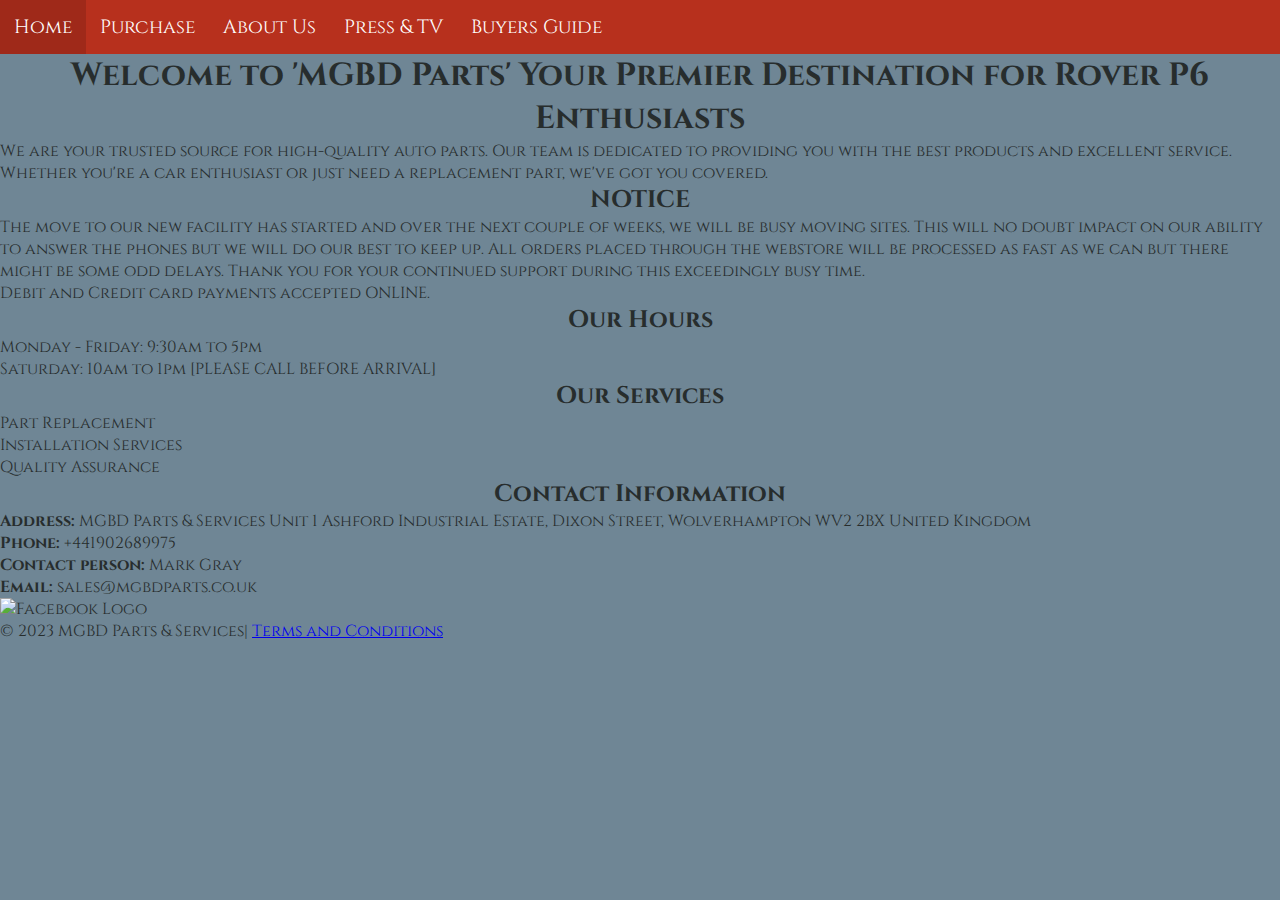
==== index.html @ 014fed48 "Merge pull request #19 from gravediggaz666/main" ====
<!DOCTYPE html>
<html lang="en">
  <head>
    <meta charset="UTF-8" />
    <meta name="viewport" content="width=device-width, initial-scale=1.0" />
    <title>PROJECT 2</title>
    <link rel="stylesheet" type="text/css" href="css/normalize.css" />
    <link rel="stylesheet" href="css/style.css" />
    <script src="js/script.js" async></script>
    <link rel="stylesheet" href="https://fonts.gstatic.com" crossorigin />
    <link href="https://fonts.googleapis.com/css2?family=Cinzel&display=swap" rel="stylesheet" />
    <script async defer crossorigin="anonymous" src="https://connect.facebook.net/en_US/sdk.js#xfbml=1&version=v3.0"></script>
  </head>
  <body>
    <header>
      <nav class="top-navbar" id="homeNav">
        <div id="navbar-container">
          <ul>
            <li><a href="index.html">Home</a></li>
            <li><a href="purchase.html">Purchase</a></li>
            <li><a href="aboutus.html">About Us</a></li>
            <li><a >Press & TV</a></li>
            <li><a >Buyers Guide</a></li>
          </ul>
        </div>
      </nav>
    </header>
    <h1>Welcome to 'MGBD Parts' Your Premier Destination for Rover P6 Enthusiasts </h1>
    <section class="intro">
      <p>
        We are your trusted source for high-quality auto parts. Our team is
        dedicated to providing you with the best products and excellent
        service. Whether you're a car enthusiast or just need a replacement
        part, we've got you covered.
      </p>
    </section>
    <section class="notice">
      <h2>NOTICE</h2>
      <p>
        The move to our new facility has started and over the next couple of weeks,
        we will be busy moving sites. This will no doubt impact on our ability to
        answer the phones but we will do our best to keep up. All orders placed 
        through the webstore will be processed as fast as we can but there might
        be some odd delays. Thank you for your continued support during this
        exceedingly busy time.
      </p>
      <p>Debit and Credit card payments accepted ONLINE. </p>
    </section>
    <section class="hours">
     <h2>Our Hours</h2>
     <ul>
        <li>Monday - Friday: 9:30am to 5pm </li>
        <li>Saturday: 10am to 1pm [PLEASE CALL BEFORE ARRIVAL]</li>
      </ul>
    </section>    
    <section class="services">
      <h2>Our Services</h2>
      <ul>
        <li>Part Replacement</li>
        <li>Installation Services</li>
        <li>Quality Assurance</li>
      </ul>
    </section>
    <section class="contact-info">
      <h2>Contact Information</h2>
      <p>
        <strong>Address:</strong> MGBD Parts & Services Unit 1 Ashford
        Industrial Estate, Dixon Street, Wolverhampton WV2 2BX United Kingdom
      </p>
      <p><strong>Phone:</strong> +441902689975</p>
      <p><strong>Contact person:</strong> Mark Gray </p>
      <p><strong>Email:</strong> sales@mgbdparts.co.uk</p>
    </section>
    <div class="custom-fb-like" onclick="likeFacebookPage()">
      <img src="media/fb3.jpg" alt="Facebook Logo" />
    </div>

    <script>
      function likeFacebookPage() {
        window.location.href = "https://www.facebook.com/roverp6parts";
      }
    </script>

    <footer>
      <p>&copy; 2023 MGBD Parts & Services| <a href="terms.html">Terms and Conditions</a></p>
    </footer>
  </body>
</html>
---- css/style.css ----
/*Color Palette: 
Gold: #cea23d
Red: #b7301d
Green: #b0cb96
Black: #272d2d
Grey: #6f8695
*/
/*All pages*/
*{
    margin: 0px;
    padding: 0px;
}
body {
    background-color: #6f8695;
    font-family: 'Cinzel', serif;
    color: #272d2d;
    margin: 0; /* Remove default margin */
    padding: 0; /* Remove default padding */
  }  
#navbar-container {
    margin: 0px;
    padding: 0px;
    overflow: hidden;
    background-color: #b7301d;
}
#navbar-container ul {
    list-style-type: none;
}
#navbar-container a {
    float: left;
    display: block;
    color: white;
    text-align: center;
    padding: 14px;
    text-decoration: none;
    font-size: 1.2em;
}
#navbar-container a:hover:not(.onpage) {
    background-color: #9f2919;
} 
#navbar-container .onpage {
    background-color: #cea23d;
}
/*Home Page*/
.fb-like-container {
    text-align: center;
    margin: 20px;
  }  
  .fb-like {
    display: inline-block;
    overflow: hidden;
    vertical-align: middle;
  }
  .fb-like iframe {
    border: none;
    overflow: hidden;
    height: 27px !important;
  }
  .fb-like span {
    vertical-align: middle;
    display: inline-block;
    margin-top: -3px;
  } 
/*About Us Page*/
.content {
    text-align: center;
    padding: 20px;
  }
  h1, h2 {
    text-align: center;
  }
.slider {
   height: 150px; 
   width: 200px;
   display: grid;
   place-items: center;
}
.slider img {
    height: 100%;
    width: 100%;
}
/*Purchase Page*/
.purchase h1{
    color: #b0cb96;
    padding: 10px 0px 0px 10px ;
}
#PurchaseNote{
    padding: 5px;
}
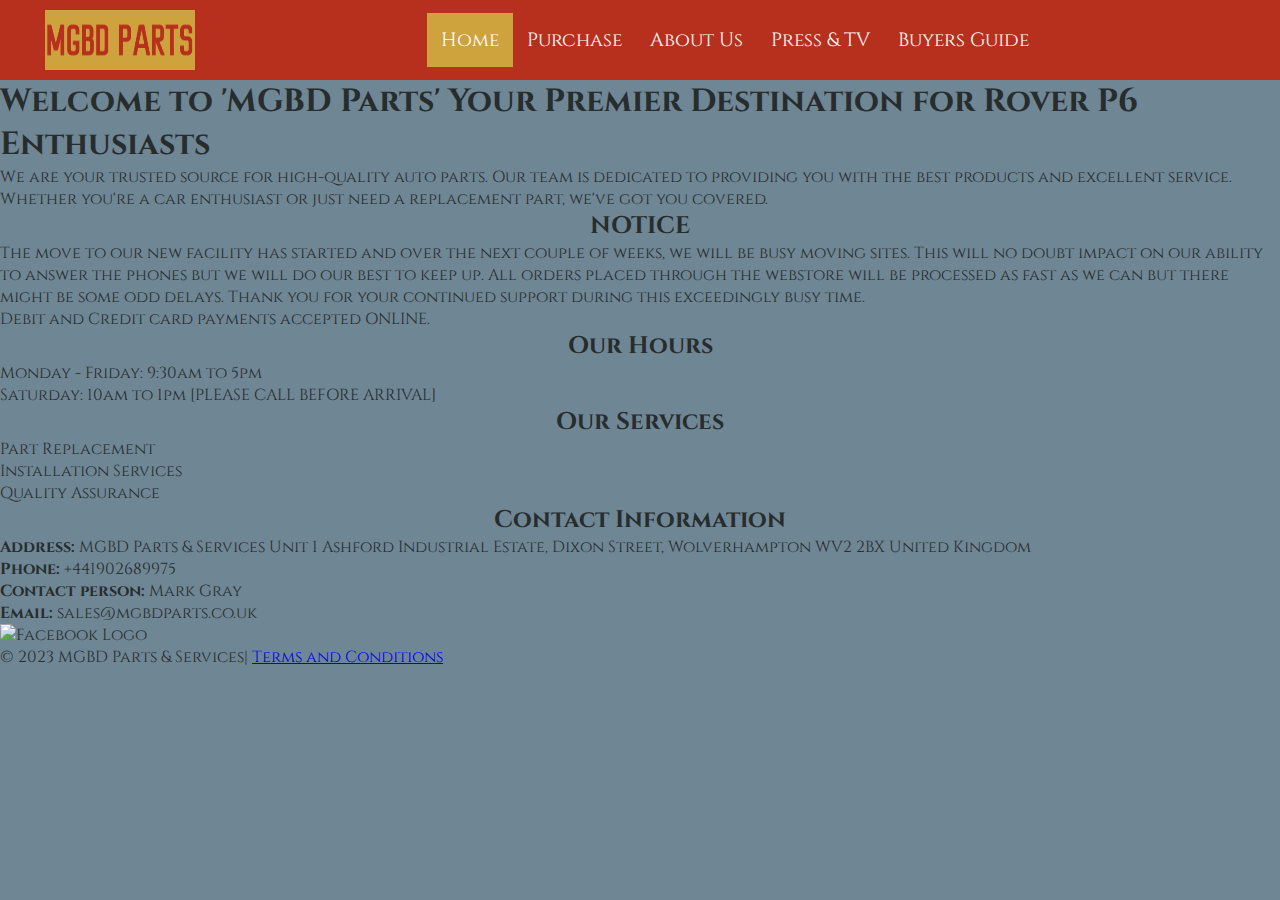
==== commit 5eb44487: "added logo, fixed navigation bar, and onpage for index.html" ====
--- a/index.html
+++ b/index.html
@@ -15,8 +15,11 @@
     <header>
       <nav class="top-navbar" id="homeNav">
         <div id="navbar-container">
+          <div class="logo">
+            <img class="logo-img" src="media/logo.png" alt="Logo">
+          </div>
           <ul>
-            <li><a href="index.html">Home</a></li>
+            <li><a class="onpage" href="#">Home</a></li>
             <li><a href="purchase.html">Purchase</a></li>
             <li><a href="aboutus.html">About Us</a></li>
             <li><a >Press & TV</a></li>
--- a/css/style.css
+++ b/css/style.css
@@ -1,4 +1,4 @@
-/*Color Palette: 
+/*Color Palette:
 Gold: #cea23d
 Red: #b7301d
 Green: #b0cb96
@@ -7,83 +7,192 @@
 */
 /*All pages*/
 *{
-    margin: 0px;
-    padding: 0px;
+  margin: 0px;
+  padding: 0px;
 }
 body {
     background-color: #6f8695;
     font-family: 'Cinzel', serif;
     color: #272d2d;
-    margin: 0; /* Remove default margin */
-    padding: 0; /* Remove default padding */
-  }  
+    margin: 0;
+    padding: 0;
+  }
+.logo {
+  float: left;
+}
+
 #navbar-container {
-    margin: 0px;
-    padding: 0px;
-    overflow: hidden;
-    background-color: #b7301d;
+  display: flex;
+  justify-content: space-between;
+  align-items: center;
+  background-color: #b7301d;
+  padding: 10px;
+}
+#navbar-container .logo {
+  display: flex;
+  align-items: center;
+  padding: 0 20px;
+}
+#navbar-container .logo-img {
+  padding-left: 10%;
+  width: 150px;
+  height: 60px;
 }
 #navbar-container ul {
-    list-style-type: none;
+  list-style-type: none;
+  display: flex;
+  justify-content: center;
+  align-items: center;
+  flex: 1;
 }
 #navbar-container a {
-    float: left;
-    display: block;
-    color: white;
-    text-align: center;
-    padding: 14px;
-    text-decoration: none;
-    font-size: 1.2em;
+  display: block;
+  color: white;
+  text-align: center;
+  padding: 14px;
+  text-decoration: none;
+  font-size: 1.2em;
+  padding: 14px;
 }
 #navbar-container a:hover:not(.onpage) {
-    background-color: #9f2919;
-} 
+  background-color: #9f2919;
+}
 #navbar-container .onpage {
-    background-color: #cea23d;
+  background-color: #cea23d;
 }
 /*Home Page*/
 .fb-like-container {
-    text-align: center;
-    margin: 20px;
-  }  
-  .fb-like {
-    display: inline-block;
-    overflow: hidden;
-    vertical-align: middle;
-  }
-  .fb-like iframe {
-    border: none;
-    overflow: hidden;
-    height: 27px !important;
-  }
-  .fb-like span {
-    vertical-align: middle;
-    display: inline-block;
-    margin-top: -3px;
-  } 
+  text-align: center;
+  margin: 20px;
+}
+.fb-like {
+  display: inline-block;
+  overflow: hidden;
+  vertical-align: middle;
+}
+.fb-like iframe {
+  border: none;
+  overflow: hidden;
+  height: 27px !important;
+}
+.fb-like span {
+  vertical-align: middle;
+  display: inline-block;
+  margin-top: -3px;
+}
 /*About Us Page*/
+.header-img {
+  position: relative;
+  width: 100%;
+  text-align: center;
+}
+.header-img img {
+  width: 100%;
+  height: 400px;
+  max-width: 100%;
+}
 .content {
-    text-align: center;
-    padding: 20px;
-  }
-  h1, h2 {
-    text-align: center;
-  }
+  text-align: center;
+  padding: 20px;
+}
+.content h1, h2 {
+  text-align: center;
+}
+.content h1{
+  text-decoration: underline;
+  font-weight: bolder;
+  padding-top: 10px;
+  padding-bottom: 70px;
+}
+.content h2 {
+  padding-bottom: 30px;
+}
+.paragraphs {
+  text-align: justify;
+  padding-left: 40px;
+  padding-right: 40px;
+}
+#p1, #p2, #p3, #p4, #p5, #p6{
+  padding-bottom: 20px;
+}
+#p1{
+  padding-top: 20px;
+}
+#galery {
+  text-decoration: underline;
+  padding-top: 10px;
+  padding-bottom: 70px;
+  font-size: 30px;
+  font-weight: bold;
+}
+.slider-section{
+  min-height: 100vh;
+  display: grid;
+  place-items: center;
+}
 .slider {
-   height: 150px; 
-   width: 200px;
-   display: grid;
-   place-items: center;
+  height: 200px;
+  width: 300px;
+  display: grid;
+  place-items: center;
+  padding: 15px;
+  perspective: 100px;
 }
 .slider img {
-    height: 100%;
-    width: 100%;
+  height: 100%;
+  width: 100%;
+  transition: transform 1s;
+}
+.image-slider {
+  display: grid;
+  place-items: center;
+  position: relative;
+  overflow: hidden;
+  height: 250px;
+  width: 100%;
+}
+.slider-track {
+  display: flex;
+  width: calc(300px*12);
+  animation: play 40s linear infinite;
+}
+.image-slider::before, .image-slider::after {
+  background: linear-gradient(to right, #6f8695 100%);
+  content: '';
+  height: 100%;
+  width: 15%;
+  z-index: 2;
+  position: absolute;
+}
+.image-slider::before {
+  left: 0;
+  top: 0;
+}
+.image-slider::after {
+  background: linear-gradient(to left, rgba(49, 49, 49, 0.867)0%, rgba(255, 255, 255, 0)100%);
+  left: 0;
+  top: 0;
+}
+.slider img:hover {
+  transform: translateZ(20px);
 }
 /*Purchase Page*/
 .purchase h1{
-    color: #b0cb96;
-    padding: 10px 0px 0px 10px ;
+  color: #b0cb96;
+  padding: 10px 0px 0px 10px ;
 }
 #PurchaseNote{
-    padding: 5px;
-}+  padding: 5px;
+}
+/*media queries for About Us*/
+@keyframes play{
+  0% {
+    transform: translateX(0);
+  }
+  100% {
+    transform: translateX(calc(-250px*6));
+  }
+}
+/*media queries for Home*/
+
+/*media queries for Purchase*/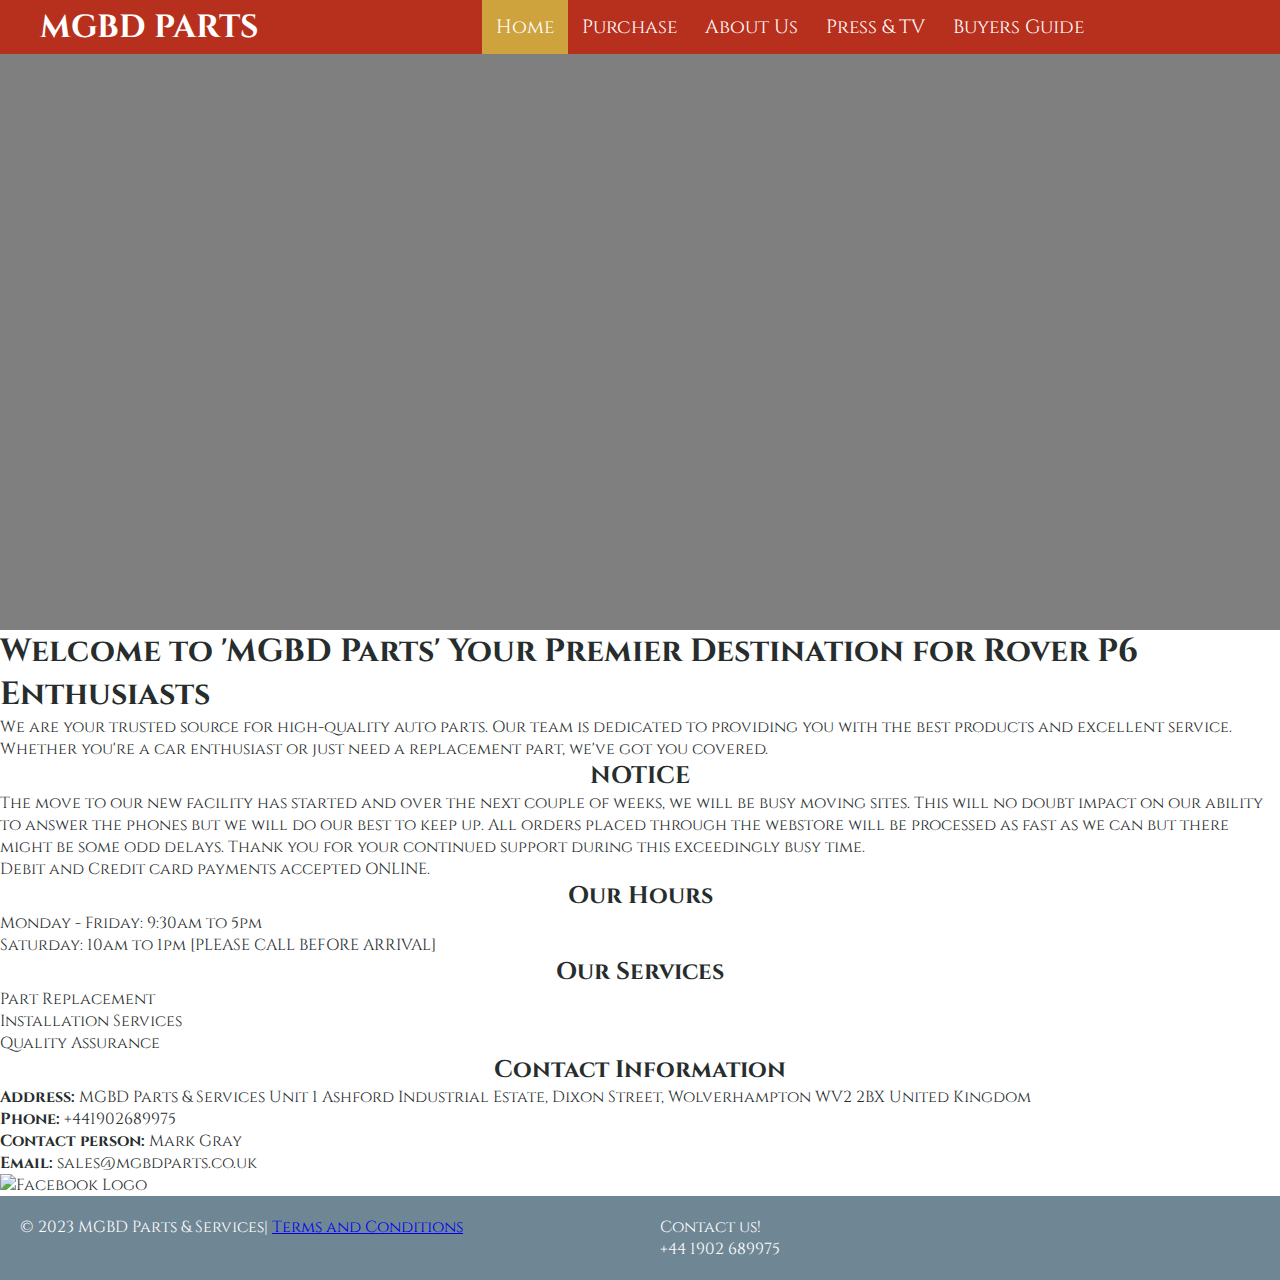
==== commit 60f9e953: "Merge pull request #27 from SkedaddlesAway/main" ====
--- a/index.html
+++ b/index.html
@@ -16,9 +16,9 @@
       <nav class="top-navbar" id="homeNav">
         <div id="navbar-container">
           <div class="logo">
-            <img class="logo-img" src="media/logo.png" alt="Logo">
+            <h1 class="logo">MGBD PARTS</h1>
           </div>
-          <ul>
+          <ul id="links">
             <li><a class="onpage" href="#">Home</a></li>
             <li><a href="purchase.html">Purchase</a></li>
             <li><a href="aboutus.html">About Us</a></li>
@@ -85,8 +85,13 @@
     </script>
 
     <footer>
-      <p>&copy; 2023 MGBD Parts & Services| <a href="terms.html">Terms and Conditions</a></p>
-    </footer>
+      <div>
+        <p>&copy; 2023 MGBD Parts & Services| <a href="terms.html">Terms and Conditions</a></p>
+      </div>
+      <div>
+        <p>Contact us!</p>
+        <p>+44 1902 689975</p>
+      </div>    </footer>
   </body>
 </html>
 
--- a/css/style.css
+++ b/css/style.css
@@ -11,7 +11,6 @@
   padding: 0px;
 }
 body {
-    background-color: #6f8695;
     font-family: 'Cinzel', serif;
     color: #272d2d;
     margin: 0;
@@ -20,18 +19,27 @@
 .logo {
   float: left;
 }
-
+.top-navbar{
+  background-image: linear-gradient(rgba(0, 0, 0, 0.5), rgba(0, 0, 0, 0.5)),url(../media/car1.jpg);
+  height: 70vh;
+  width: 100%;
+  background-size: cover;
+  background-position: center;
+}
 #navbar-container {
-  display: flex;
+  background-color: #b7301d;
+  width:100%;
+  padding: 0px 0;
+  display: flex;
+  align-items: center;
   justify-content: space-between;
-  align-items: center;
-  background-color: #b7301d;
-  padding: 10px;
+  color:#fff;
 }
 #navbar-container .logo {
   display: flex;
   align-items: center;
   padding: 0 20px;
+  float: right;
 }
 #navbar-container .logo-img {
   padding-left: 10%;
@@ -47,7 +55,7 @@
 }
 #navbar-container a {
   display: block;
-  color: white;
+  color: #fff;
   text-align: center;
   padding: 14px;
   text-decoration: none;
@@ -60,7 +68,19 @@
 #navbar-container .onpage {
   background-color: #cea23d;
 }
+footer{
+  background-color: #6f8695;
+  color: #fff;
+  display: inline-grid;
+  grid-template-columns: 1fr 1fr;
+  justify-content: space-between;
+  width: 100%;
+  padding: 20px;
+}
 /*Home Page*/
+#homeNav{
+  background-image: linear-gradient(rgba(0, 0, 0, 0.5), rgba(0, 0, 0, 0.5)),url(../media/car3.jpg);
+}
 .fb-like-container {
   text-align: center;
   margin: 20px;
@@ -81,6 +101,9 @@
   margin-top: -3px;
 }
 /*About Us Page*/
+#aboutNav{
+  background-image: linear-gradient(rgba(0, 0, 0, 0.5), rgba(0, 0, 0, 0.5)),url(../media/car2.jpg);
+}
 .header-img {
   position: relative;
   width: 100%;
@@ -118,17 +141,18 @@
 #p1{
   padding-top: 20px;
 }
-#galery {
-  text-decoration: underline;
-  padding-top: 10px;
-  padding-bottom: 70px;
-  font-size: 30px;
-  font-weight: bold;
-}
 .slider-section{
   min-height: 100vh;
   display: grid;
   place-items: center;
+  padding-top: 0;
+}
+#gallery {
+  text-decoration: underline;
+  font-size: 30px;
+  font-weight: bold;
+  margin-top: -20;
+  margin-bottom: 0;
 }
 .slider {
   height: 200px;
@@ -177,13 +201,19 @@
   transform: translateZ(20px);
 }
 /*Purchase Page*/
+#purchNav{
+  background-image: linear-gradient(rgba(0, 0, 0, 0.5), rgba(0, 0, 0, 0.5)),url(../media/parts.jpg);
+}
 .purchase h1{
   color: #b0cb96;
   padding: 10px 0px 0px 10px ;
 }
 #PurchaseNote{
   padding: 5px;
-}
+  border: #b0cb96;
+  border-style: dashed;
+}
+
 /*media queries for About Us*/
 @keyframes play{
   0% {
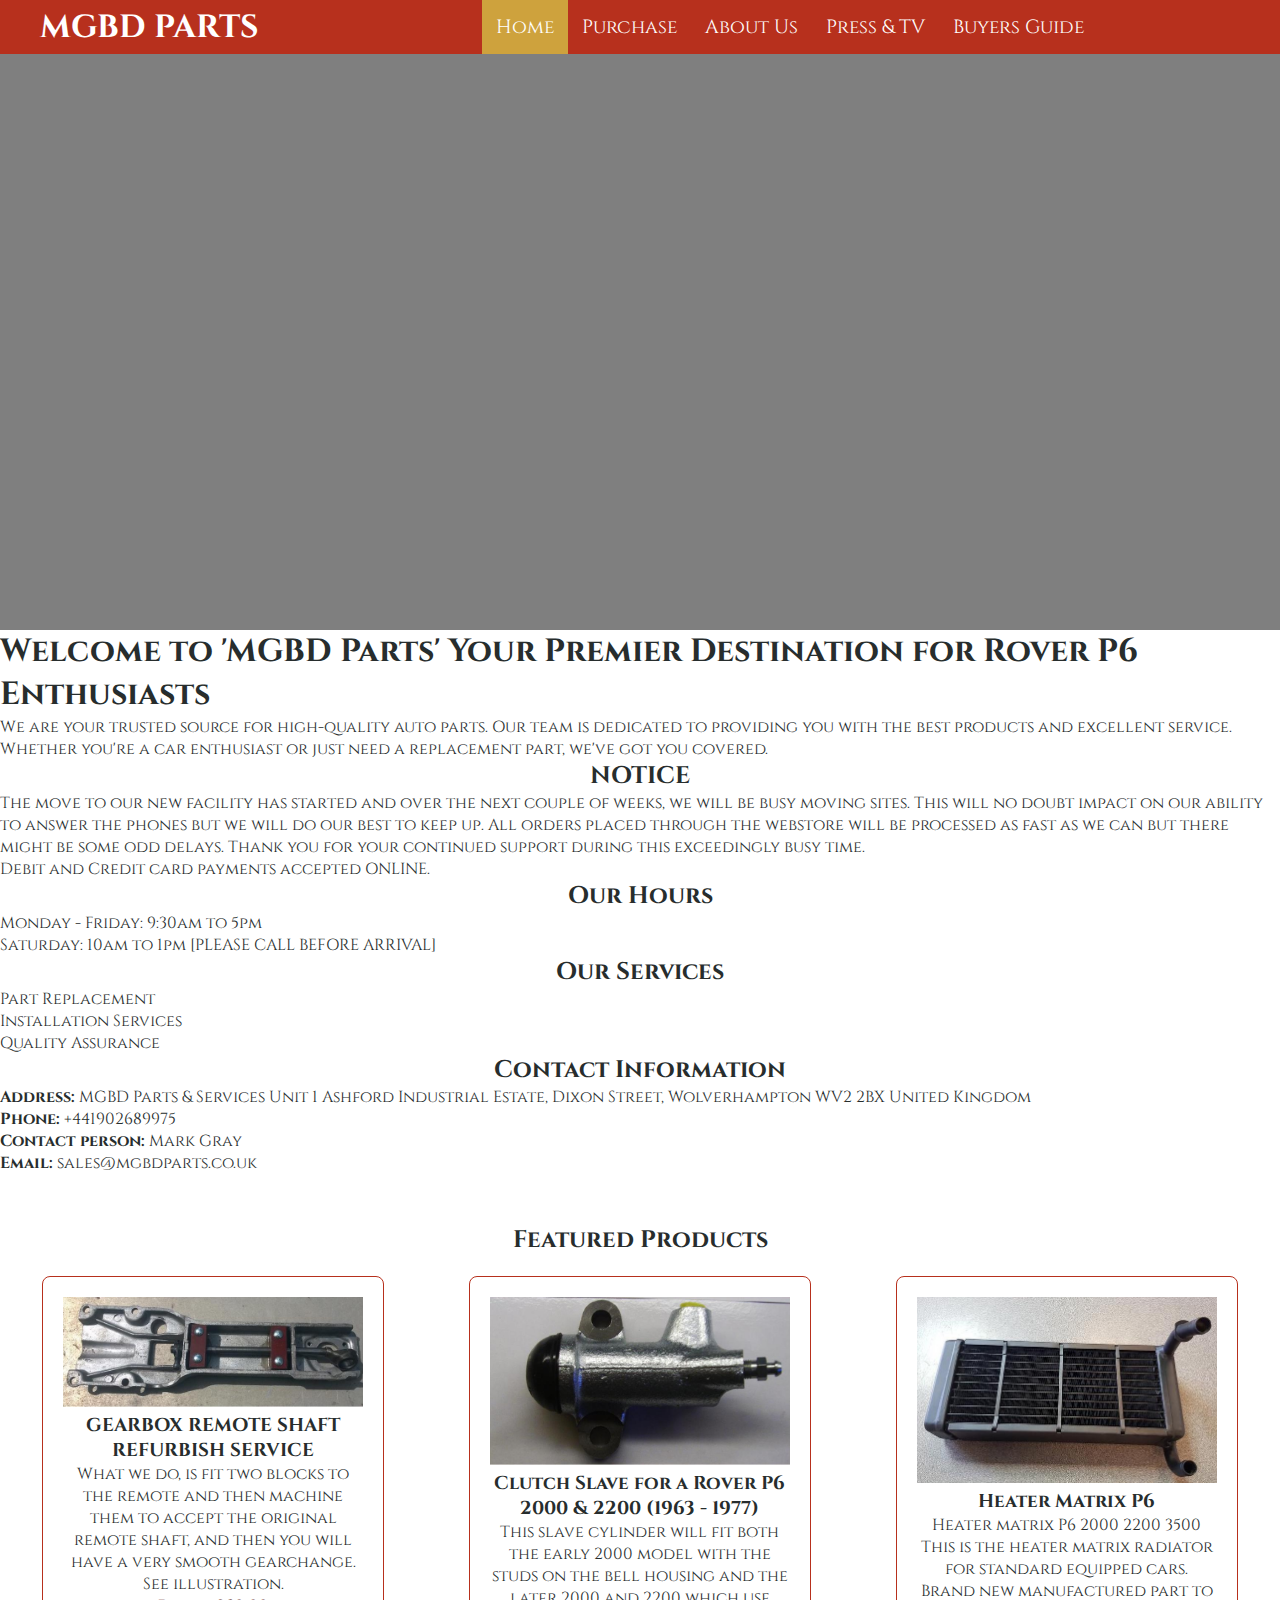
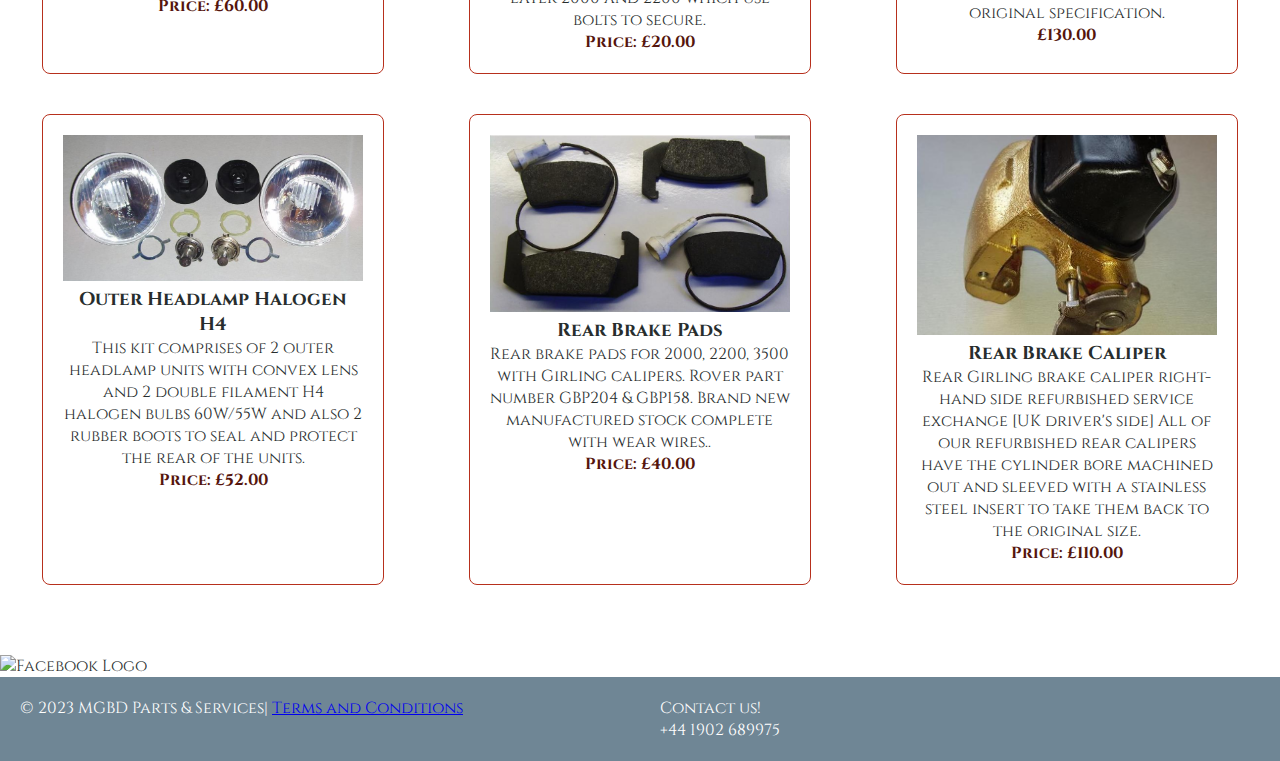
==== commit ffbbd844: "added products to home page" ====
--- a/index.html
+++ b/index.html
@@ -74,24 +74,80 @@
       <p><strong>Contact person:</strong> Mark Gray </p>
       <p><strong>Email:</strong> sales@mgbdparts.co.uk</p>
     </section>
-    <div class="custom-fb-like" onclick="likeFacebookPage()">
-      <img src="media/fb3.jpg" alt="Facebook Logo" />
-    </div>
-
-    <script>
-      function likeFacebookPage() {
-        window.location.href = "https://www.facebook.com/roverp6parts";
-      }
-    </script>
-
-    <footer>
-      <div>
-        <p>&copy; 2023 MGBD Parts & Services| <a href="terms.html">Terms and Conditions</a></p>
+    <section class="products">
+        <h2>Featured Products</h2>
+        <div class="product-container">
+          <div class="product">
+            <img src="media/gearbox.jpeg" alt="Product 1">
+            <h3>GEARBOX REMOTE SHAFT REFURBISH SERVICE</h3>
+            <p>What we do, is fit two blocks to the remote and
+                then machine them to accept the original remote 
+                shaft, and then you will have a very smooth 
+                gearchange. See illustration.</p>
+            <p class="price">Price: £60.00</p>
+          </div>
+          <div class="product">
+            <img src="media/clutch.jpeg" alt="Product 2">
+            <h3>Clutch Slave for a Rover P6 2000 & 2200 (1963 - 1977)</h3>
+            <p>This slave cylinder will fit both the early 2000 
+                model with the studs on the bell housing and 
+                the later 2000 and 2200 which use bolts to secure.</p>
+            <p class="price">Price: £20.00</p>
+          </div>
+          <div class="product">
+            <img src="media/heater.jpeg" alt="Product 3">
+            <h3>Heater Matrix P6</h3>
+            <p>Heater matrix P6 2000 2200 3500
+                This is the heater matrix radiator for 
+                standard equipped cars. Brand new manufactured 
+                part to original specification.</p>
+            <p class="price">£130.00</p>
+          </div>
+          <div class="product">
+            <img src="media/headlamp.jpeg" alt="Product 4">
+            <h3>Outer Headlamp Halogen H4</h3>
+            <p>This kit comprises of 2 outer headlamp units 
+            with convex lens and 2 double filament H4 
+            halogen bulbs 60W/55W and also 2 rubber 
+            boots to seal and protect the rear of the units.</p>
+            <p class="price">Price: £52.00</p>
+          </div>
+          <div class="product">
+            <img src="media/brake.jpeg" alt="Product 5">
+            <h3>Rear Brake Pads</h3>
+            <p>Rear brake pads for 2000, 2200, 3500 with Girling calipers.
+            Rover part number GBP204 & GBP158.
+            Brand new manufactured stock complete with wear wires..</p>
+            <p class="price">Price: £40.00</p>
+          </div>
+          <div class="product">
+            <img src="media/caliper.jpeg" alt="Product 6">
+            <h3>Rear Brake Caliper</h3>
+            <p>Rear Girling brake caliper right-hand side refurbished service exchange
+                [UK driver's side]
+                All of our refurbished rear calipers have the cylinder bore machined 
+                out and sleeved with a stainless steel insert to take them back to 
+                the original size.</p>
+            <p class="price">Price: £110.00</p>
+          </div>
+        </div>
+      </section>
+      <div class="custom-fb-like" onclick="likeFacebookPage()">
+        <img src="media/fb3.jpg" alt="Facebook Logo" />
       </div>
-      <div>
-        <p>Contact us!</p>
-        <p>+44 1902 689975</p>
-      </div>    </footer>
+      <script>
+        function likeFacebookPage() {
+          window.location.href = "https://www.facebook.com/roverp6parts";
+        }
+      </script>
+      <footer>
+        <div>
+          <p>&copy; 2023 MGBD Parts & Services| <a href="terms.html"> Terms and Conditions</a></p>
+        </div>
+        <div>
+          <p>Contact us!</p>
+          <p>+44 1902 689975</p>
+        </div>
+      </footer>
   </body>
-</html>
-
+</html>--- a/css/style.css
+++ b/css/style.css
@@ -15,6 +15,7 @@
     color: #272d2d;
     margin: 0;
     padding: 0;
+    
   }
 .logo {
   float: left;
@@ -79,7 +80,7 @@
 }
 /*Home Page*/
 #homeNav{
-  background-image: linear-gradient(rgba(0, 0, 0, 0.5), rgba(0, 0, 0, 0.5)),url(../media/car3.jpg);
+  background-image: linear-gradient(rgba(0, 0, 0, 0.5), rgba(0, 0, 0, 0.5)),url(../media/roverhome.jpeg);
 }
 .fb-like-container {
   text-align: center;
@@ -100,6 +101,36 @@
   display: inline-block;
   margin-top: -3px;
 }
+.products {
+    padding: 50px 0;
+  }
+  
+  .product-container {
+    display: flex;
+    justify-content: space-around;
+    flex-wrap: wrap;
+  }
+  
+  .product {
+    width: 300px;
+    padding: 20px;
+    margin: 20px;
+    border: 1px solid #b7301d;
+    border-radius: 8px;
+    text-align: center;
+  }
+  
+  .product img {
+    width: 100%;
+    max-height: 200px;
+    object-fit: cover;
+  }
+  
+  .price {
+    font-weight: bold;
+    color: #55150d;
+  }
+  
 /*About Us Page*/
 #aboutNav{
   background-image: linear-gradient(rgba(0, 0, 0, 0.5), rgba(0, 0, 0, 0.5)),url(../media/car2.jpg);
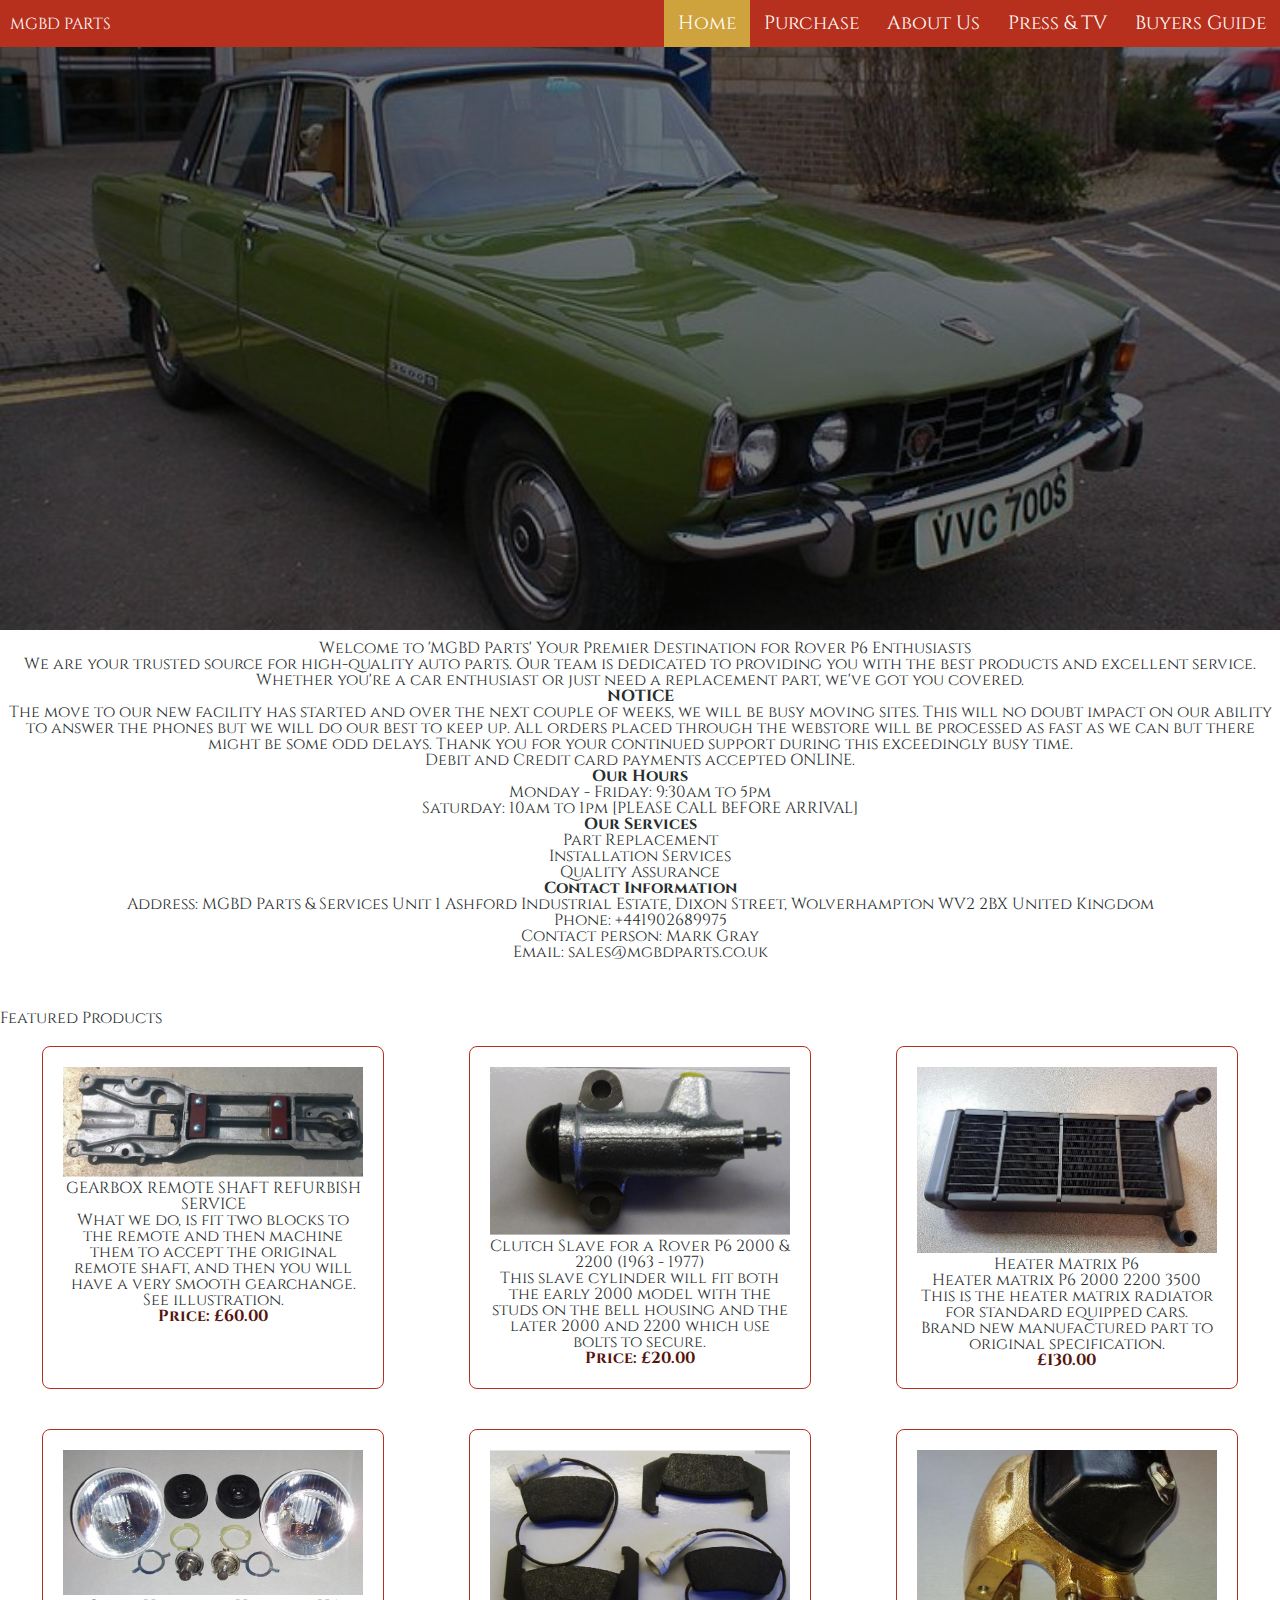
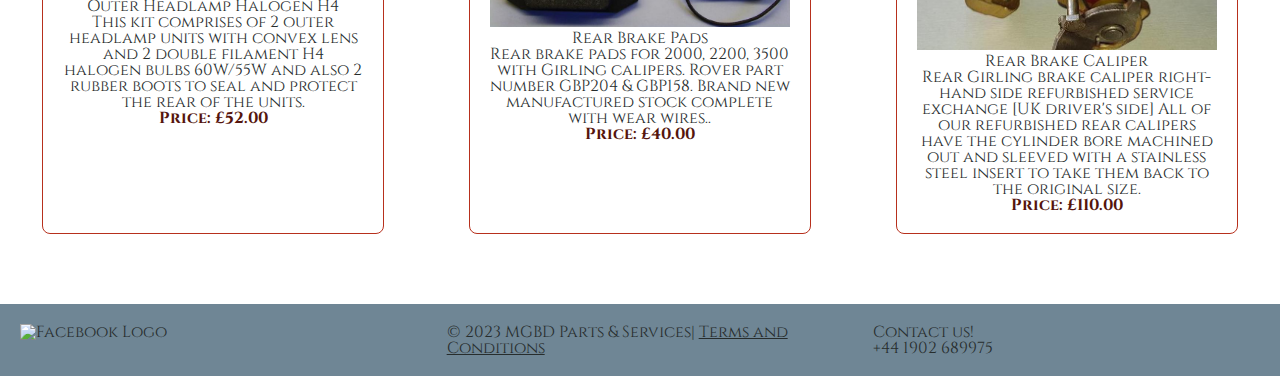
==== commit 031c768e: "centered index.html" ====
--- a/index.html
+++ b/index.html
@@ -4,7 +4,7 @@
     <meta charset="UTF-8" />
     <meta name="viewport" content="width=device-width, initial-scale=1.0" />
     <title>PROJECT 2</title>
-    <link rel="stylesheet" type="text/css" href="css/normalize.css" />
+    <link rel="stylesheet" type="text/css" href="css/meyers_and_normalize-form_reset.css" />
     <link rel="stylesheet" href="css/style.css" />
     <script src="js/script.js" async></script>
     <link rel="stylesheet" href="https://fonts.gstatic.com" crossorigin />
@@ -16,7 +16,7 @@
       <nav class="top-navbar" id="homeNav">
         <div id="navbar-container">
           <div class="logo">
-            <h1 class="logo">MGBD PARTS</h1>
+            <h1 class="logo"><a href="index.html">MGBD PARTS</a></h1>
           </div>
           <ul id="links">
             <li><a class="onpage" href="#">Home</a></li>
@@ -28,7 +28,7 @@
         </div>
       </nav>
     </header>
-    <h1>Welcome to 'MGBD Parts' Your Premier Destination for Rover P6 Enthusiasts </h1>
+    <h1 id="title">Welcome to 'MGBD Parts' Your Premier Destination for Rover P6 Enthusiasts </h1>
     <section class="intro">
       <p>
         We are your trusted source for high-quality auto parts. Our team is
@@ -132,15 +132,16 @@
           </div>
         </div>
       </section>
-      <div class="custom-fb-like" onclick="likeFacebookPage()">
+      
+      <footer>
+        <div class="custom-fb-like" onclick="likeFacebookPage()">
         <img src="media/fb3.jpg" alt="Facebook Logo" />
-      </div>
-      <script>
-        function likeFacebookPage() {
-          window.location.href = "https://www.facebook.com/roverp6parts";
-        }
-      </script>
-      <footer>
+        </div>
+        <script>
+          function likeFacebookPage() {
+            window.location.href = "https://www.facebook.com/roverp6parts";
+          }
+        </script>
         <div>
           <p>&copy; 2023 MGBD Parts & Services| <a href="terms.html"> Terms and Conditions</a></p>
         </div>
--- a/css/style.css
+++ b/css/style.css
@@ -11,17 +11,21 @@
   padding: 0px;
 }
 body {
-    font-family: 'Cinzel', serif;
-    color: #272d2d;
-    margin: 0;
-    padding: 0;
-    
-  }
-.logo {
+  font-family: 'Cinzel', serif;
+  color: #272d2d;
+  margin: 0;
+  padding: 0;
+  overflow-x: hidden;
+  }
+.logo{
   float: left;
 }
+.logo a{
+  text-decoration: none;
+  color: #fff;
+  padding: 10px;
+}
 .top-navbar{
-  background-image: linear-gradient(rgba(0, 0, 0, 0.5), rgba(0, 0, 0, 0.5)),url(../media/car1.jpg);
   height: 70vh;
   width: 100%;
   background-size: cover;
@@ -30,7 +34,7 @@
 #navbar-container {
   background-color: #b7301d;
   width:100%;
-  padding: 0px 0;
+  padding: 0px;
   display: flex;
   align-items: center;
   justify-content: space-between;
@@ -39,29 +43,23 @@
 #navbar-container .logo {
   display: flex;
   align-items: center;
-  padding: 0 20px;
+  padding: 0px;
   float: right;
-}
-#navbar-container .logo-img {
-  padding-left: 10%;
-  width: 150px;
-  height: 60px;
 }
 #navbar-container ul {
   list-style-type: none;
   display: flex;
-  justify-content: center;
+  justify-content: right;
   align-items: center;
   flex: 1;
 }
-#navbar-container a {
+#navbar-container ul li a {
   display: block;
   color: #fff;
   text-align: center;
   padding: 14px;
   text-decoration: none;
   font-size: 1.2em;
-  padding: 14px;
 }
 #navbar-container a:hover:not(.onpage) {
   background-color: #9f2919;
@@ -72,8 +70,8 @@
 footer{
   background-color: #6f8695;
   color: #fff;
-  display: inline-grid;
-  grid-template-columns: 1fr 1fr;
+  display: grid;
+  grid-template-columns: 1fr 1fr 1fr;
   justify-content: space-between;
   width: 100%;
   padding: 20px;
@@ -82,6 +80,24 @@
 #homeNav{
   background-image: linear-gradient(rgba(0, 0, 0, 0.5), rgba(0, 0, 0, 0.5)),url(../media/roverhome.jpeg);
 }
+#title{
+    padding: 10px 0px 0px 10px;
+    text-align: center;
+  }
+.intro,
+.notice,
+.hours,
+.services,
+.contact-info {
+  text-align: center;
+  }
+  .intro h2,
+  .notice h2,
+  .hours h2,
+  .services h2,
+  .contact-info h2 {
+    font-weight: bold;
+  }  
 .fb-like-container {
   text-align: center;
   margin: 20px;
@@ -133,44 +149,131 @@
   
 /*About Us Page*/
 #aboutNav{
-  background-image: linear-gradient(rgba(0, 0, 0, 0.5), rgba(0, 0, 0, 0.5)),url(../media/car2.jpg);
-}
-.header-img {
+  background-image: linear-gradient(rgba(0, 0, 0, 0.5), rgba(0, 0, 0, 0.5)),url(../media/cover.jpg);
+  height: 70vh;
+  background-size: cover;
+}
+.content {
+  text-align: center;
+  padding: 20px;
+}
+.content h1, .content h2 {
+  text-align: center;
+  font-size: 1.5em;
+}
+.content h1 {
   position: relative;
-  width: 100%;
-  text-align: center;
-}
-.header-img img {
-  width: 100%;
-  height: 400px;
-  max-width: 100%;
-}
-.content {
-  text-align: center;
-  padding: 20px;
-}
-.content h1, h2 {
-  text-align: center;
-}
-.content h1{
-  text-decoration: underline;
+  font-size: 16px;
   font-weight: bolder;
+  display: inline-block;
+  font-size: 3em;
+  padding-top: 20px;
+  padding-bottom: 10px;
+}
+.content h1::after {
+  content: "";
+  display: block;
+  width: 100%;
+  border-bottom: 4px solid #b0cb96;
+  position: absolute;
+  bottom: 0;
+  left: 0;
+}
+.content h2 {
+  font-size: 1.5em;
+  font-weight: bold;
+  padding-top: 50px;
+  padding-bottom: 20px;
+}
+.paragraphs {
+  display: flex;
+  flex-direction: column;
+  justify-content: flex-start;
+  align-items: center;
+  padding: 10px;
+  padding-left: 10px;
+  padding-right: 10px;
+}
+.p1-loc {
+  padding: 10px;
+  overflow: hidden;
+  width: 100%;
+  margin-top: 1%;
+}
+.p2-loc {
+  padding: 10px;
+  overflow: hidden;
+  width: 100%;
+  margin-top: 1%;
+}
+.p3-p6-loc {
+  padding: 10px;
+  overflow: hidden;
+  width: 100%;
+  margin-top: 1%;
+}
+.p1-loc img {
+  float: none;
+  margin-right: 0;
+  padding-right: 0;
+  height: auto;
+  width: 100%;
+}
+.p2-loc img {
+  float: none;
+  margin-right: 0;
+  padding-right: 0;
+  height: auto;
+  width: 100%;
+}
+.p3-p6-loc img {
+  float: none;
+  margin-right: 0;
+  padding-right: 0;
+  height: auto;
+  width: 100%;
+  padding-bottom: 20px;
+}
+.p1-loc p {
+  font-size: 1em;
+  text-align: justify;
+  font-weight: bold;
+  line-height: 1.5;
+  display: block;
+  margin: 2px 0 0 0;
+}
+.p2-loc p {
+  font-size: 1em;
+  text-align: justify;
+  font-weight: bold;
+  line-height: 1.5;
+  display: block;
+  margin: 2px 0 0 0;
+}
+.p3-p6-loc p {
+  font-size: 1em;
+  text-align: justify;
+  font-weight: bold;
+  line-height: 1.5;
+  display: block;
+  margin: 2px 0 0 0;
+}
+#p1 {
+  padding-top: 20px;
+  padding-bottom: 10px;
+}
+#p2 {
+  padding-top: 20px;
+  padding-bottom: 10px;
+}
+#p3 {
+  padding-bottom: 10px;
+}
+#p4, #p5, #p6{
+  padding-bottom: 20px;
+}
+#p2{
   padding-top: 10px;
-  padding-bottom: 70px;
-}
-.content h2 {
-  padding-bottom: 30px;
-}
-.paragraphs {
-  text-align: justify;
-  padding-left: 40px;
-  padding-right: 40px;
-}
-#p1, #p2, #p3, #p4, #p5, #p6{
-  padding-bottom: 20px;
-}
-#p1{
-  padding-top: 20px;
 }
 .slider-section{
   min-height: 100vh;
@@ -179,9 +282,9 @@
   padding-top: 0;
 }
 #gallery {
-  text-decoration: underline;
+  border-bottom: 6px solid #b0cb96;
   font-size: 30px;
-  font-weight: bold;
+  font-weight: bolder;
   margin-top: -20;
   margin-bottom: 0;
 }
@@ -208,7 +311,7 @@
 }
 .slider-track {
   display: flex;
-  width: calc(300px*12);
+  width: calc(500px*12);
   animation: play 40s linear infinite;
 }
 .image-slider::before, .image-slider::after {
@@ -216,7 +319,7 @@
   content: '';
   height: 100%;
   width: 15%;
-  z-index: 2;
+  z-index: 6;
   position: absolute;
 }
 .image-slider::before {
@@ -231,27 +334,198 @@
 .slider img:hover {
   transform: translateZ(20px);
 }
+@keyframes play{
+  0% {
+    transform: translateX(0);
+  }
+  100% {
+    transform: translateX(calc(-250px*6));
+  }
+}
 /*Purchase Page*/
 #purchNav{
   background-image: linear-gradient(rgba(0, 0, 0, 0.5), rgba(0, 0, 0, 0.5)),url(../media/parts.jpg);
 }
-.purchase h1{
-  color: #b0cb96;
-  padding: 10px 0px 0px 10px ;
-}
-#PurchaseNote{
+#purchH1{
+  padding: 10px 0px 0px 10px;
+  text-align: center;
+}
+#purchNote{
+  padding: 10px;
+}
+#purchNote p{
+  text-align: center;
+}
+#purchNote ul li{
+  margin-left: 10px;
+}
+.order{
+  background-color: #b0cb96;
+  padding: 10px;
+  margin: 20px;
+  margin-left: auto;
+  margin-right: auto;
+  width: 70%;
+  justify-self: center;
+}
+.order input{
+  width: 100%;
+  margin: 5px;
+  border: none;
+}
+.order textarea{
+  width: 100%;
+}
+.order input[type=submit]{
+  font-family: inherit;
+  background-color: #fff;
+  transition: .5s;
+  width: 100%;
   padding: 5px;
-  border: #b0cb96;
-  border-style: dashed;
+  margin-right: auto;
+  margin-left: auto;
 }
 
+input[type=submit]:hover {
+  background-color: #869a73; 
+  color: #fff; 
+}
+/* media quearies for all pages*/
+
+/* collapsing nav bar */
+@media (min-width:900px) { 
+
+}
 /*media queries for About Us*/
-@keyframes play{
-  0% {
-    transform: translateX(0);
-  }
-  100% {
-    transform: translateX(calc(-250px*6));
+
+@media (min-width: 1024px) {
+  .content {
+    text-align: center;
+    padding: 20px;
+  }
+  .content h1, .content h2 {
+    text-align: center;
+  }
+  .content h1 {
+    position: relative;
+    font-weight: bolder;
+    display: inline-block;
+    font-size: 3em;
+    padding-top: 90px;
+    padding-bottom: 2px;
+  
+  }
+  .content h1::after {
+    content: "";
+    display: block;
+    width: 100%;
+    border-bottom: 6px solid #cea23d;
+    position: absolute;
+    bottom: 0;
+    left: 0;
+    
+  }
+  .content h2 {
+    font-size: 1.5em;
+    font-weight: bold;
+    padding-top: 70px;
+    padding-bottom: 30px;
+  }
+  .paragraphs {
+    display: flex;
+    flex-direction: column;
+    justify-content: flex-start;
+    align-items: center;
+    padding: 20px;
+    padding-left: 40px;
+    padding-right: 40px;
+  }
+  .p1-loc {
+    padding: 60px;
+    overflow: hidden;
+    width: 100%;
+    margin-top: 1%;
+    display: flex;
+    align-items: center;
+  }
+  .p2-loc {
+    padding: 20px;
+    overflow: hidden;
+    width: 100%;
+    margin-top: 1%;
+  }
+  .p3-p6-loc {
+    padding: 20px;
+    overflow: hidden;
+    width: 100%;
+    margin-top: 1%;
+  }
+  .p1-loc img {
+    float: left;
+    margin-right: 15px;
+    padding-right: 30px;
+    height: 400px;
+    width: 450px;
+  }
+  .p2-loc img {
+    float: right;
+    margin-right: 15px;
+    padding-left: 30px;
+    height: 400px;
+    width: 450px;
+  }
+  .p3-p6-loc img {
+    float: left;
+    margin-right: 15px;
+    padding-right: 30px;
+    height: 550px;
+    width: 400px;
+  }
+  .p1-loc p {
+    font-size: 1.1em;
+    text-align: justify;
+    font-weight: bold;
+    line-height: 1.5;
+    display: block;
+    margin: 2px 0 0 0;
+  }
+  .p2-loc p {
+    font-size: 1.1em;
+    text-align: justify;
+    font-weight: bold;
+    line-height: 1.5;
+    display: block;
+    margin: 2px 0 0 0;
+  }
+  .p3-p6-loc p {
+    font-size: 1.1em;
+    text-align: justify;
+    font-weight: bold;
+    line-height: 1.5;
+    display: block;
+    margin: 2px 0 0 0;
+  }
+  #p1 {
+    padding-bottom: 10px;
+  }
+  #p2 {
+    padding-bottom: 10px;
+  }
+  #p3 {
+    padding-bottom: 10px;
+  }
+  #p4, #p5, #p6{
+    padding-bottom: 10px;
+  }
+  #p2{
+    padding-top: 95px;
+  }
+  #gallery {
+    border-bottom: 6px solid #cea23d;
+    font-size: 40px;
+    font-weight: bolder;
+    margin-top: -20;
+    margin-bottom: 0;
   }
 }
 /*media queries for Home*/
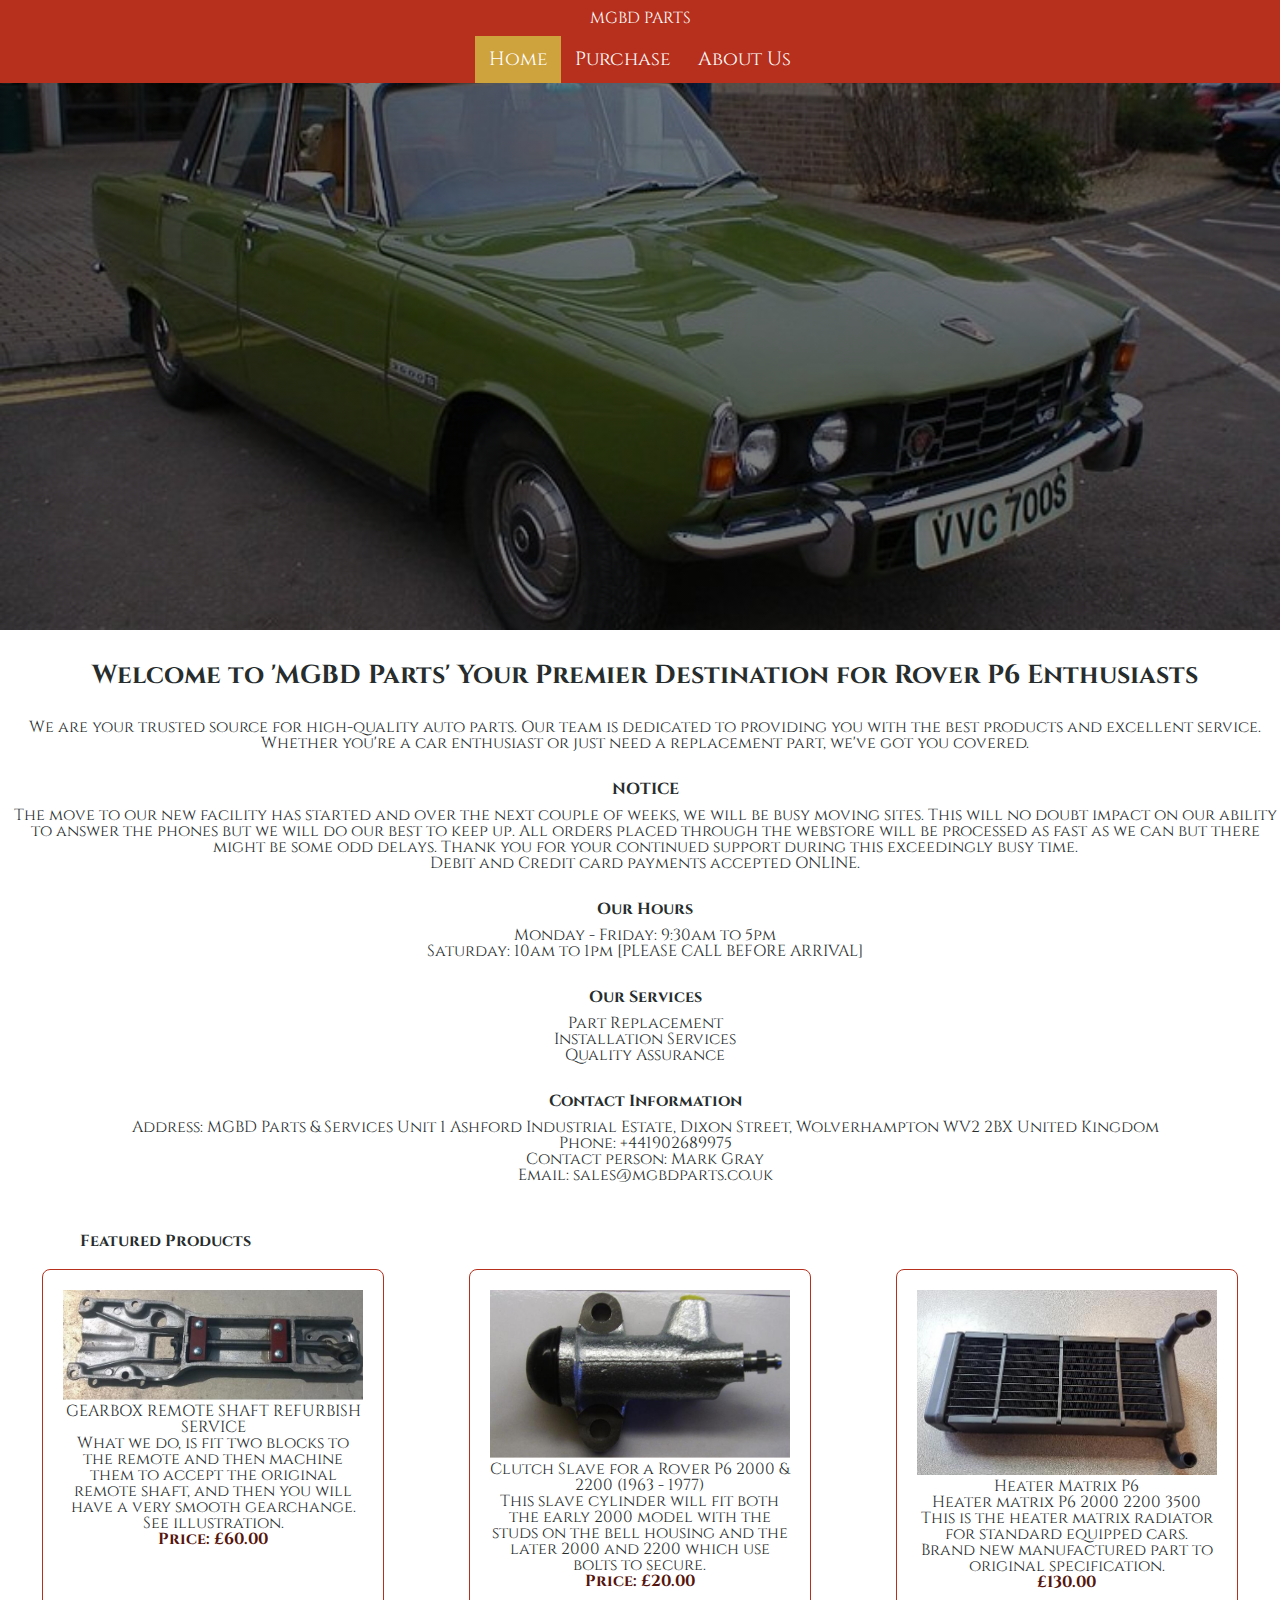
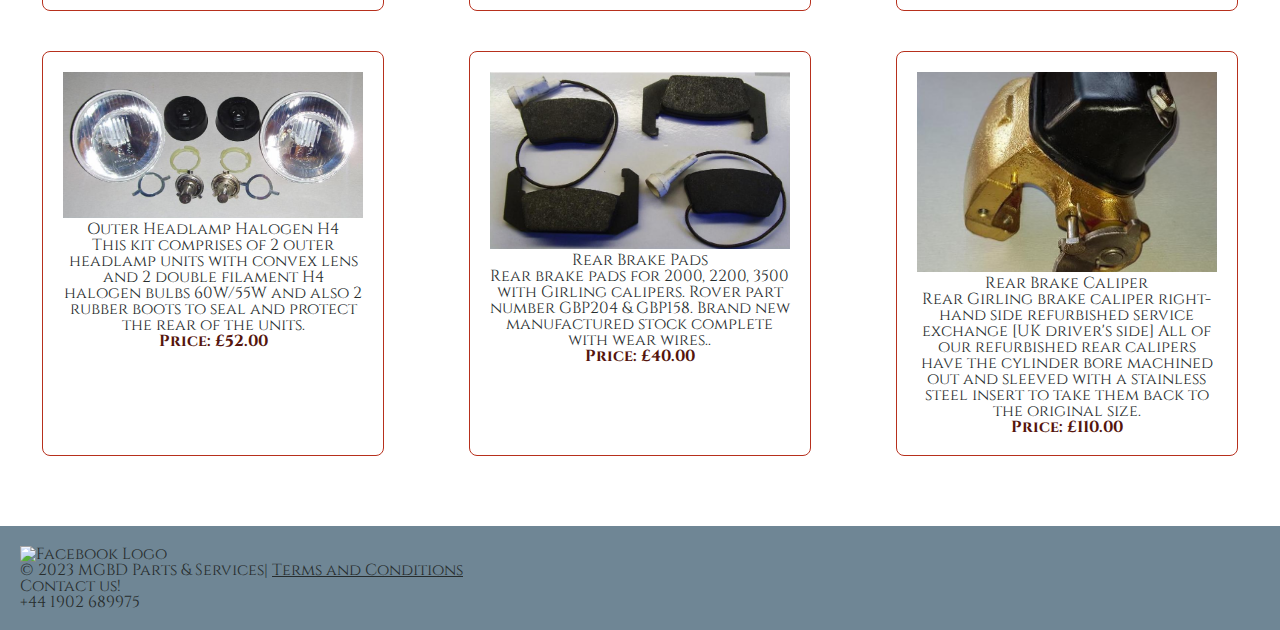
==== commit e49a40c6: "Merge pull request #66 from SkedaddlesAway/main" ====
--- a/index.html
+++ b/index.html
@@ -7,9 +7,9 @@
     <link rel="stylesheet" type="text/css" href="css/meyers_and_normalize-form_reset.css" />
     <link rel="stylesheet" href="css/style.css" />
     <script src="js/script.js" async></script>
-    <link rel="stylesheet" href="https://fonts.gstatic.com" crossorigin />
-    <link href="https://fonts.googleapis.com/css2?family=Cinzel&display=swap" rel="stylesheet" />
-    <script async defer crossorigin="anonymous" src="https://connect.facebook.net/en_US/sdk.js#xfbml=1&version=v3.0"></script>
+    <link rel="preconnect" href="https://fonts.googleapis.com">
+    <link rel="preconnect" href="https://fonts.gstatic.com" crossorigin>
+    <link href="https://fonts.googleapis.com/css2?family=Cinzel&display=swap" rel="stylesheet">
   </head>
   <body>
     <header>
@@ -22,59 +22,59 @@
             <li><a class="onpage" href="#">Home</a></li>
             <li><a href="purchase.html">Purchase</a></li>
             <li><a href="aboutus.html">About Us</a></li>
-            <li><a >Press & TV</a></li>
-            <li><a >Buyers Guide</a></li>
+            
           </ul>
         </div>
       </nav>
     </header>
-    <h1 id="title">Welcome to 'MGBD Parts' Your Premier Destination for Rover P6 Enthusiasts </h1>
-    <section class="intro">
-      <p>
-        We are your trusted source for high-quality auto parts. Our team is
-        dedicated to providing you with the best products and excellent
-        service. Whether you're a car enthusiast or just need a replacement
-        part, we've got you covered.
-      </p>
-    </section>
-    <section class="notice">
-      <h2>NOTICE</h2>
-      <p>
-        The move to our new facility has started and over the next couple of weeks,
-        we will be busy moving sites. This will no doubt impact on our ability to
-        answer the phones but we will do our best to keep up. All orders placed 
-        through the webstore will be processed as fast as we can but there might
-        be some odd delays. Thank you for your continued support during this
-        exceedingly busy time.
-      </p>
-      <p>Debit and Credit card payments accepted ONLINE. </p>
-    </section>
-    <section class="hours">
-     <h2>Our Hours</h2>
-     <ul>
-        <li>Monday - Friday: 9:30am to 5pm </li>
-        <li>Saturday: 10am to 1pm [PLEASE CALL BEFORE ARRIVAL]</li>
-      </ul>
-    </section>    
-    <section class="services">
-      <h2>Our Services</h2>
-      <ul>
-        <li>Part Replacement</li>
-        <li>Installation Services</li>
-        <li>Quality Assurance</li>
-      </ul>
-    </section>
-    <section class="contact-info">
-      <h2>Contact Information</h2>
-      <p>
-        <strong>Address:</strong> MGBD Parts & Services Unit 1 Ashford
-        Industrial Estate, Dixon Street, Wolverhampton WV2 2BX United Kingdom
-      </p>
-      <p><strong>Phone:</strong> +441902689975</p>
-      <p><strong>Contact person:</strong> Mark Gray </p>
-      <p><strong>Email:</strong> sales@mgbdparts.co.uk</p>
-    </section>
-    <section class="products">
+    <main>
+      <h1 id="title">Welcome to 'MGBD Parts' Your Premier Destination for Rover P6 Enthusiasts </h1>
+      <section class="intro">
+        <p>
+          We are your trusted source for high-quality auto parts. Our team is
+          dedicated to providing you with the best products and excellent
+          service. Whether you're a car enthusiast or just need a replacement
+          part, we've got you covered.
+        </p>
+      </section>
+      <section class="notice">
+        <h2>NOTICE</h2>
+        <p>
+          The move to our new facility has started and over the next couple of weeks,
+          we will be busy moving sites. This will no doubt impact on our ability to
+          answer the phones but we will do our best to keep up. All orders placed 
+          through the webstore will be processed as fast as we can but there might
+          be some odd delays. Thank you for your continued support during this
+          exceedingly busy time.
+        </p>
+        <p>Debit and Credit card payments accepted ONLINE. </p>
+      </section>
+      <section class="hours">
+        <h2>Our Hours</h2>
+        <ul>
+          <li>Monday - Friday: 9:30am to 5pm </li>
+          <li>Saturday: 10am to 1pm [PLEASE CALL BEFORE ARRIVAL]</li>
+        </ul>
+      </section>    
+      <section class="services">
+        <h2>Our Services</h2>
+        <ul>
+          <li>Part Replacement</li>
+          <li>Installation Services</li>
+          <li>Quality Assurance</li>
+        </ul>
+      </section>
+      <section class="contact-info">
+        <h2>Contact Information</h2>
+        <p>
+          <strong>Address:</strong> MGBD Parts & Services Unit 1 Ashford
+          Industrial Estate, Dixon Street, Wolverhampton WV2 2BX United Kingdom
+        </p>
+        <p><strong>Phone:</strong> +441902689975</p>
+        <p><strong>Contact person:</strong> Mark Gray </p>
+        <p><strong>Email:</strong> sales@mgbdparts.co.uk</p>
+      </section>
+      <section class="products">
         <h2>Featured Products</h2>
         <div class="product-container">
           <div class="product">
@@ -132,23 +132,23 @@
           </div>
         </div>
       </section>
-      
-      <footer>
-        <div class="custom-fb-like" onclick="likeFacebookPage()">
+    </main>
+    <footer>
+      <div class="custom-fb-like" onclick="likeFacebookPage()">
         <img src="media/fb3.jpg" alt="Facebook Logo" />
-        </div>
-        <script>
-          function likeFacebookPage() {
-            window.location.href = "https://www.facebook.com/roverp6parts";
-          }
-        </script>
-        <div>
-          <p>&copy; 2023 MGBD Parts & Services| <a href="terms.html"> Terms and Conditions</a></p>
-        </div>
-        <div>
-          <p>Contact us!</p>
-          <p>+44 1902 689975</p>
-        </div>
-      </footer>
+      </div>
+      <script>
+        function likeFacebookPage() {
+          window.location.href = "https://www.facebook.com/roverp6parts";
+        }
+      </script>
+      <div>
+        <p>&copy; 2023 MGBD Parts & Services| <a href="terms.html"> Terms and Conditions</a></p>
+      </div>
+      <div>
+        <p>Contact us!</p>
+        <p>+44 1902 689975</p>
+      </div>
+    </footer>
   </body>
 </html>--- a/css/style.css
+++ b/css/style.css
@@ -1,12 +1,12 @@
-/*Color Palette:
+/* Color Palette:
 Gold: #cea23d
 Red: #b7301d
 Green: #b0cb96
 Black: #272d2d
 Grey: #6f8695
 */
-/*All pages*/
-*{
+/* All pages */
+* {
   margin: 0px;
   padding: 0px;
 }
@@ -16,16 +16,16 @@
   margin: 0;
   padding: 0;
   overflow-x: hidden;
-  }
-.logo{
+}
+.logo {
   float: left;
 }
-.logo a{
+.logo a {
   text-decoration: none;
   color: #fff;
   padding: 10px;
 }
-.top-navbar{
+.top-navbar {
   height: 70vh;
   width: 100%;
   background-size: cover;
@@ -80,24 +80,32 @@
 #homeNav{
   background-image: linear-gradient(rgba(0, 0, 0, 0.5), rgba(0, 0, 0, 0.5)),url(../media/roverhome.jpeg);
 }
-#title{
-    padding: 10px 0px 0px 10px;
-    text-align: center;
-  }
+#title {
+  padding: 10px 0px 0px 10px;
+  text-align: center;
+  font-size: 26px;
+  font-weight: bold;
+  padding-top: 20px;
+  padding-bottom: 20px;
+  margin-top: 1%;
+}
 .intro,
 .notice,
 .hours,
 .services,
 .contact-info {
   text-align: center;
-  }
-  .intro h2,
-  .notice h2,
-  .hours h2,
-  .services h2,
-  .contact-info h2 {
-    font-weight: bold;
-  }  
+  padding: 10px 0px 0px 10px;
+  }
+.intro h2,
+.notice h2,
+.hours h2,
+.services h2,
+.contact-info h2 {
+  font-weight: bold;
+  padding-top: 20px;
+  padding-bottom: 10px;
+}
 .fb-like-container {
   text-align: center;
   margin: 20px;
@@ -118,38 +126,37 @@
   margin-top: -3px;
 }
 .products {
-    padding: 50px 0;
-  }
-  
-  .product-container {
-    display: flex;
-    justify-content: space-around;
-    flex-wrap: wrap;
-  }
-  
-  .product {
-    width: 300px;
-    padding: 20px;
-    margin: 20px;
-    border: 1px solid #b7301d;
-    border-radius: 8px;
-    text-align: center;
-  }
-  
-  .product img {
-    width: 100%;
-    max-height: 200px;
-    object-fit: cover;
-  }
-  
-  .price {
-    font-weight: bold;
-    color: #55150d;
-  }
-  
+  padding: 50px 0;
+  }
+.products h2{
+  font-weight: bold;
+  margin-left: 80px;
+}
+.product-container {
+  display: flex;
+  justify-content: space-around;
+  flex-wrap: wrap;
+}
+.product {
+  width: 300px;
+  padding: 20px;
+  margin: 20px;
+  border: 1px solid #b7301d;
+  border-radius: 8px;
+  text-align: center;
+}
+.product img {
+  width: 100%;
+  max-height: 200px;
+  object-fit: cover;
+}
+.price {
+  font-weight: bold;
+  color: #55150d;
+}
 /*About Us Page*/
-#aboutNav{
-  background-image: linear-gradient(rgba(0, 0, 0, 0.5), rgba(0, 0, 0, 0.5)),url(../media/cover.jpg);
+#aboutNav {
+  background-image: linear-gradient(rgba(0, 0, 0, 0.5), rgba(0, 0, 0, 0.5)), url(../media/cover.jpg);
   height: 70vh;
   background-size: cover;
 }
@@ -157,7 +164,8 @@
   text-align: center;
   padding: 20px;
 }
-.content h1, .content h2 {
+.content h1,
+.content h2 {
   text-align: center;
   font-size: 1.5em;
 }
@@ -190,42 +198,19 @@
   flex-direction: column;
   justify-content: flex-start;
   align-items: center;
-  padding: 10px;
-  padding-left: 10px;
-  padding-right: 10px;
-}
-.p1-loc {
-  padding: 10px;
-  overflow: hidden;
-  width: 100%;
-  margin-top: 1%;
-}
-.p2-loc {
-  padding: 10px;
-  overflow: hidden;
-  width: 100%;
-  margin-top: 1%;
-}
+  padding: 20px;
+  padding-left: 20px;
+}
+.p1-loc,
+.p2-loc,
 .p3-p6-loc {
   padding: 10px;
   overflow: hidden;
   width: 100%;
   margin-top: 1%;
 }
-.p1-loc img {
-  float: none;
-  margin-right: 0;
-  padding-right: 0;
-  height: auto;
-  width: 100%;
-}
-.p2-loc img {
-  float: none;
-  margin-right: 0;
-  padding-right: 0;
-  height: auto;
-  width: 100%;
-}
+.p1-loc img,
+.p2-loc img,
 .p3-p6-loc img {
   float: none;
   margin-right: 0;
@@ -234,48 +219,33 @@
   width: 100%;
   padding-bottom: 20px;
 }
-.p1-loc p {
+.p1-loc p,
+.p2-loc p,
+.p3-p6-loc p {
   font-size: 1em;
   text-align: justify;
-  font-weight: bold;
   line-height: 1.5;
   display: block;
   margin: 2px 0 0 0;
-}
-.p2-loc p {
-  font-size: 1em;
-  text-align: justify;
-  font-weight: bold;
-  line-height: 1.5;
-  display: block;
-  margin: 2px 0 0 0;
-}
-.p3-p6-loc p {
-  font-size: 1em;
-  text-align: justify;
-  font-weight: bold;
-  line-height: 1.5;
-  display: block;
-  margin: 2px 0 0 0;
+  padding-left: 5px;
 }
 #p1 {
   padding-top: 20px;
   padding-bottom: 10px;
 }
 #p2 {
-  padding-top: 20px;
+  padding-top: 10px;
   padding-bottom: 10px;
 }
 #p3 {
   padding-bottom: 10px;
 }
-#p4, #p5, #p6{
-  padding-bottom: 20px;
-}
-#p2{
-  padding-top: 10px;
-}
-.slider-section{
+#p4,
+#p5,
+#p6 {
+  padding-bottom: 20px;
+}
+.slider-section {
   min-height: 100vh;
   display: grid;
   place-items: center;
@@ -285,7 +255,7 @@
   border-bottom: 6px solid #b0cb96;
   font-size: 30px;
   font-weight: bolder;
-  margin-top: -20;
+  margin-top: -20px;
   margin-bottom: 0;
 }
 .slider {
@@ -311,11 +281,12 @@
 }
 .slider-track {
   display: flex;
-  width: calc(500px*12);
+  width: calc(500px * 12);
   animation: play 40s linear infinite;
 }
-.image-slider::before, .image-slider::after {
-  background: linear-gradient(to right, #6f8695 100%);
+.image-slider::before,
+.image-slider::after {
+  background: linear-gradient(to right, #6f8695bf 0%, #6f8695 100%);
   content: '';
   height: 100%;
   width: 15%;
@@ -327,37 +298,57 @@
   top: 0;
 }
 .image-slider::after {
-  background: linear-gradient(to left, rgba(49, 49, 49, 0.867)0%, rgba(255, 255, 255, 0)100%);
+  background: linear-gradient(to left, rgba(49, 49, 49, 0.867) 0%, rgba(255, 255, 255, 0) 100%);
   left: 0;
   top: 0;
 }
 .slider img:hover {
   transform: translateZ(20px);
 }
-@keyframes play{
+@keyframes play {
   0% {
     transform: translateX(0);
   }
   100% {
-    transform: translateX(calc(-250px*6));
+    transform: translateX(calc(-250px * 6));
   }
 }
 /*Purchase Page*/
 #purchNav{
   background-image: linear-gradient(rgba(0, 0, 0, 0.5), rgba(0, 0, 0, 0.5)),url(../media/parts.jpg);
 }
-#purchH1{
-  padding: 10px 0px 0px 10px;
-  text-align: center;
-}
-#purchNote{
+#purchH1 {
+  text-align: center;
+  font-weight: bolder;
+  font-size: 2em;
+  padding-top: 20px;
+  padding-bottom: 20px;
+  margin: 0;
+}
+#purchH1::after {
+  content: "";
+  display: block;
+  width: 12%;
+  border-bottom: 4px solid #b0cb96;
+  margin: 0 auto;
+}
+.purchNote{
   padding: 10px;
-}
-#purchNote p{
-  text-align: center;
-}
-#purchNote ul li{
+  padding-bottom: 20px;
+}
+.purchNote h3 {
+  font-weight: bold;
+  font-size: 18px;
+  padding-bottom: 20px;
+}
+.purchNote p{
+  text-align: center;
+  padding-top: 10px;
+  font-weight: bold;
+}
+.purchNote ul li{
   margin-left: 10px;
+  line-height: 1.5;
 }
 .order{
   background-color: #b0cb96;
@@ -385,19 +376,21 @@
   margin-right: auto;
   margin-left: auto;
 }
+input[type=submit]:hover {
+  background-color: #869a73;
+  color: #fff;
+}
 
-input[type=submit]:hover {
-  background-color: #869a73; 
-  color: #fff; 
-}
-/* media quearies for all pages*/
-
-/* collapsing nav bar */
-@media (min-width:900px) { 
-
-}
-/*media queries for About Us*/
-
+/* Media query for smaller screens */
+@media (min-width: 300px) {
+  #navbar-container{
+    flex-direction: column;
+  }
+  footer{
+    grid-template-columns: 1fr;
+  }
+}
+/* Media query for larger screens */
 @media (min-width: 1024px) {
   .content {
     text-align: center;
@@ -413,7 +406,6 @@
     font-size: 3em;
     padding-top: 90px;
     padding-bottom: 2px;
-  
   }
   .content h1::after {
     content: "";
@@ -423,7 +415,6 @@
     position: absolute;
     bottom: 0;
     left: 0;
-    
   }
   .content h2 {
     font-size: 1.5em;
@@ -481,40 +472,16 @@
     height: 550px;
     width: 400px;
   }
-  .p1-loc p {
+  .p1-loc p,
+  .p2-loc p,
+  .p3-p6-loc p {
     font-size: 1.1em;
     text-align: justify;
-    font-weight: bold;
     line-height: 1.5;
     display: block;
     margin: 2px 0 0 0;
   }
-  .p2-loc p {
-    font-size: 1.1em;
-    text-align: justify;
-    font-weight: bold;
-    line-height: 1.5;
-    display: block;
-    margin: 2px 0 0 0;
-  }
-  .p3-p6-loc p {
-    font-size: 1.1em;
-    text-align: justify;
-    font-weight: bold;
-    line-height: 1.5;
-    display: block;
-    margin: 2px 0 0 0;
-  }
-  #p1 {
-    padding-bottom: 10px;
-  }
-  #p2 {
-    padding-bottom: 10px;
-  }
-  #p3 {
-    padding-bottom: 10px;
-  }
-  #p4, #p5, #p6{
+  #p1, #p2, #p3, #p4, #p5, #p6{
     padding-bottom: 10px;
   }
   #p2{
@@ -524,10 +491,7 @@
     border-bottom: 6px solid #cea23d;
     font-size: 40px;
     font-weight: bolder;
-    margin-top: -20;
+    margin-top: -20px;
     margin-bottom: 0;
   }
 }
-/*media queries for Home*/
-
-/*media queries for Purchase*/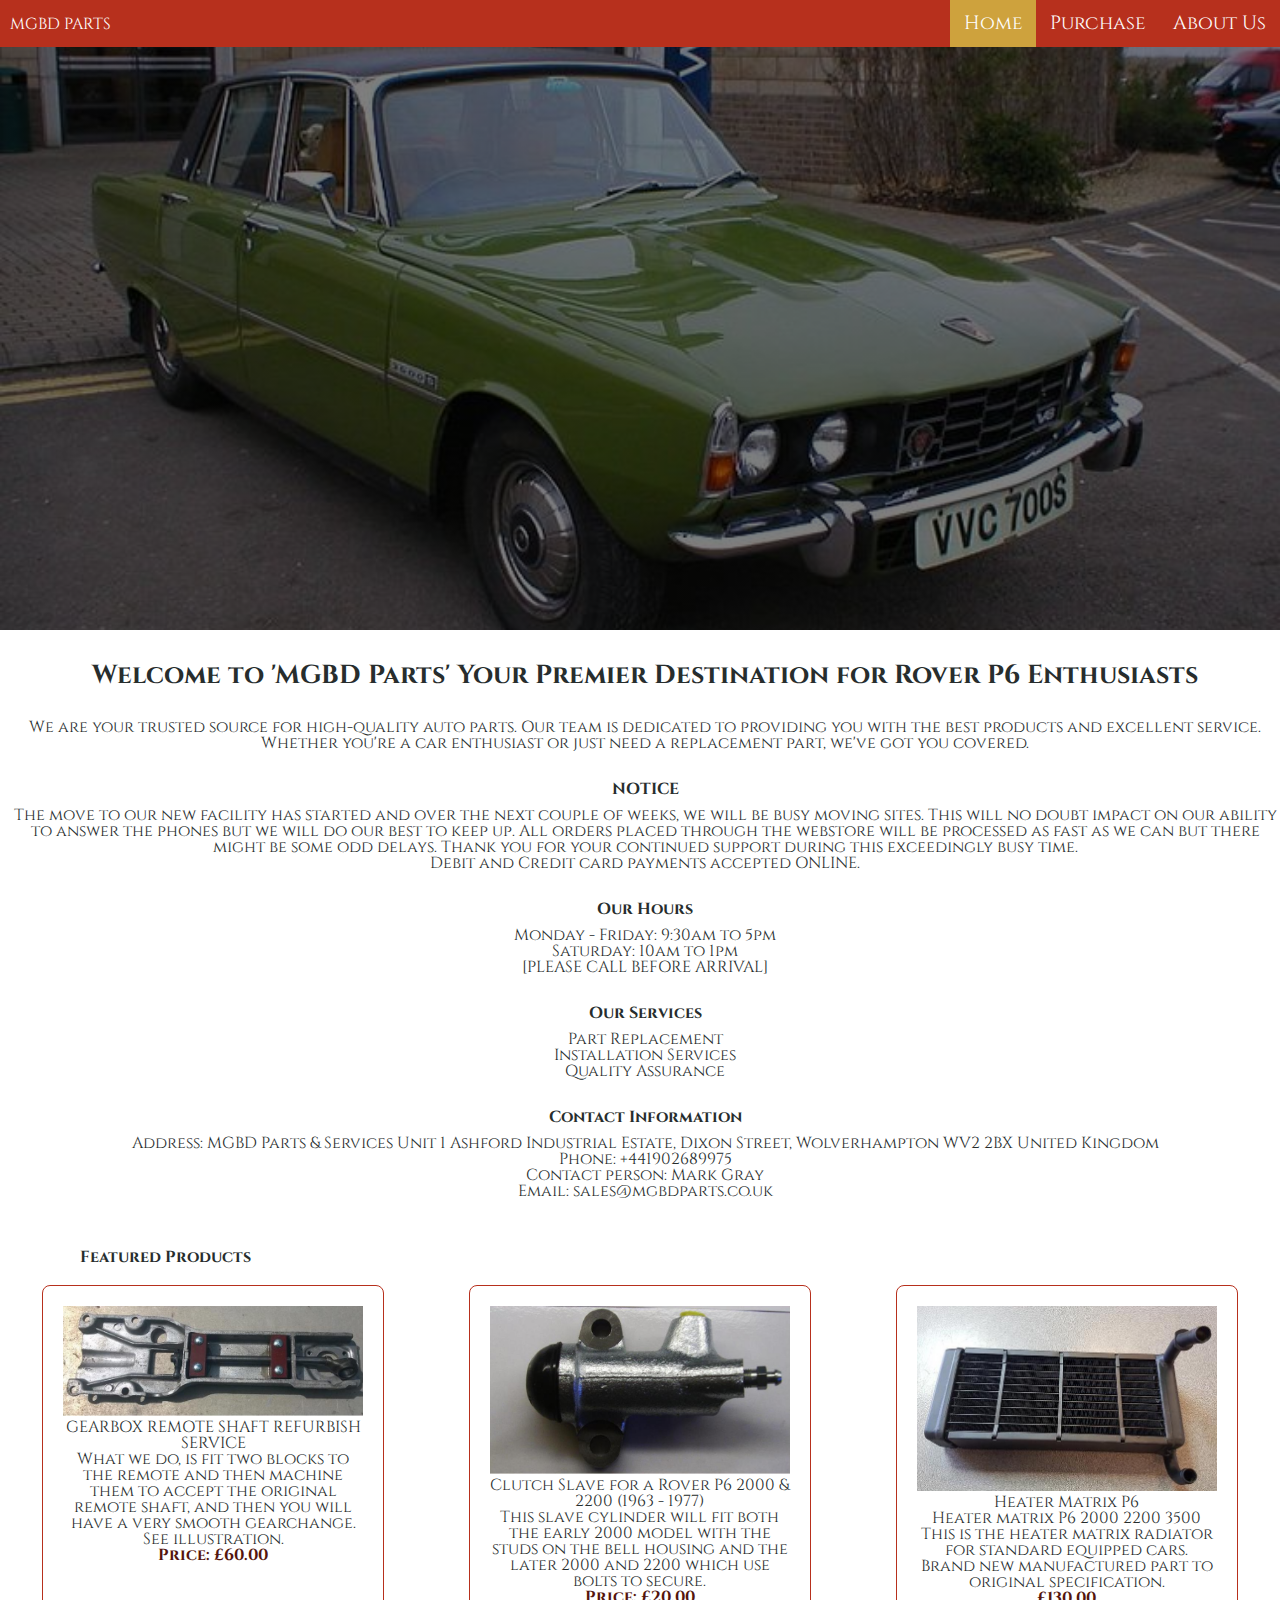
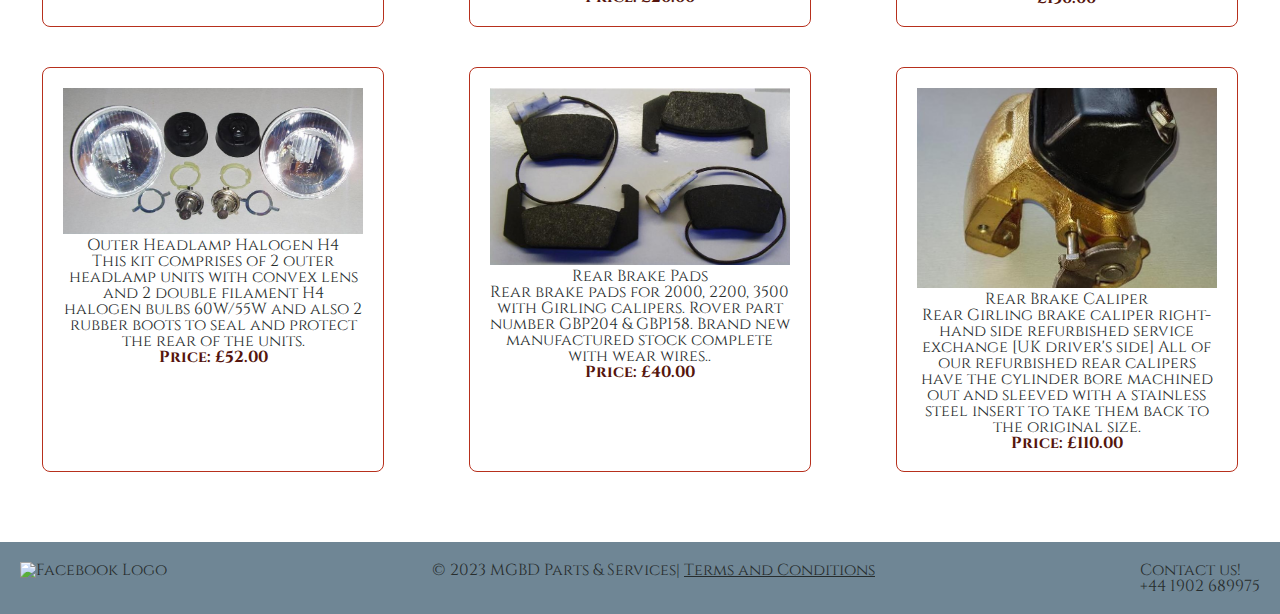
==== commit e13b0e2b: "li added" ====
--- a/index.html
+++ b/index.html
@@ -53,7 +53,8 @@
         <h2>Our Hours</h2>
         <ul>
           <li>Monday - Friday: 9:30am to 5pm </li>
-          <li>Saturday: 10am to 1pm [PLEASE CALL BEFORE ARRIVAL]</li>
+          <li>Saturday: 10am to 1pm</li>
+          <li>[PLEASE CALL BEFORE ARRIVAL]</li>
         </ul>
       </section>    
       <section class="services">
--- a/css/style.css
+++ b/css/style.css
@@ -36,6 +36,7 @@
   width:100%;
   padding: 0px;
   display: flex;
+  flex-direction: column;
   align-items: center;
   justify-content: space-between;
   color:#fff;
@@ -70,12 +71,13 @@
 footer{
   background-color: #6f8695;
   color: #fff;
-  display: grid;
-  grid-template-columns: 1fr 1fr 1fr;
+  display: flex;
+  flex-direction: column;
   justify-content: space-between;
-  width: 100%;
+  width: 89.5vw;
   padding: 20px;
 }
+
 /*Home Page*/
 #homeNav{
   background-image: linear-gradient(rgba(0, 0, 0, 0.5), rgba(0, 0, 0, 0.5)),url(../media/roverhome.jpeg);
@@ -382,12 +384,14 @@
 }
 
 /* Media query for smaller screens */
-@media (min-width: 300px) {
+@media (min-width: 900px) {
   #navbar-container{
-    flex-direction: column;
+    flex-direction:row;
   }
   footer{
-    grid-template-columns: 1fr;
+    display: flex;
+    flex-direction: row;
+    width: auto;
   }
 }
 /* Media query for larger screens */
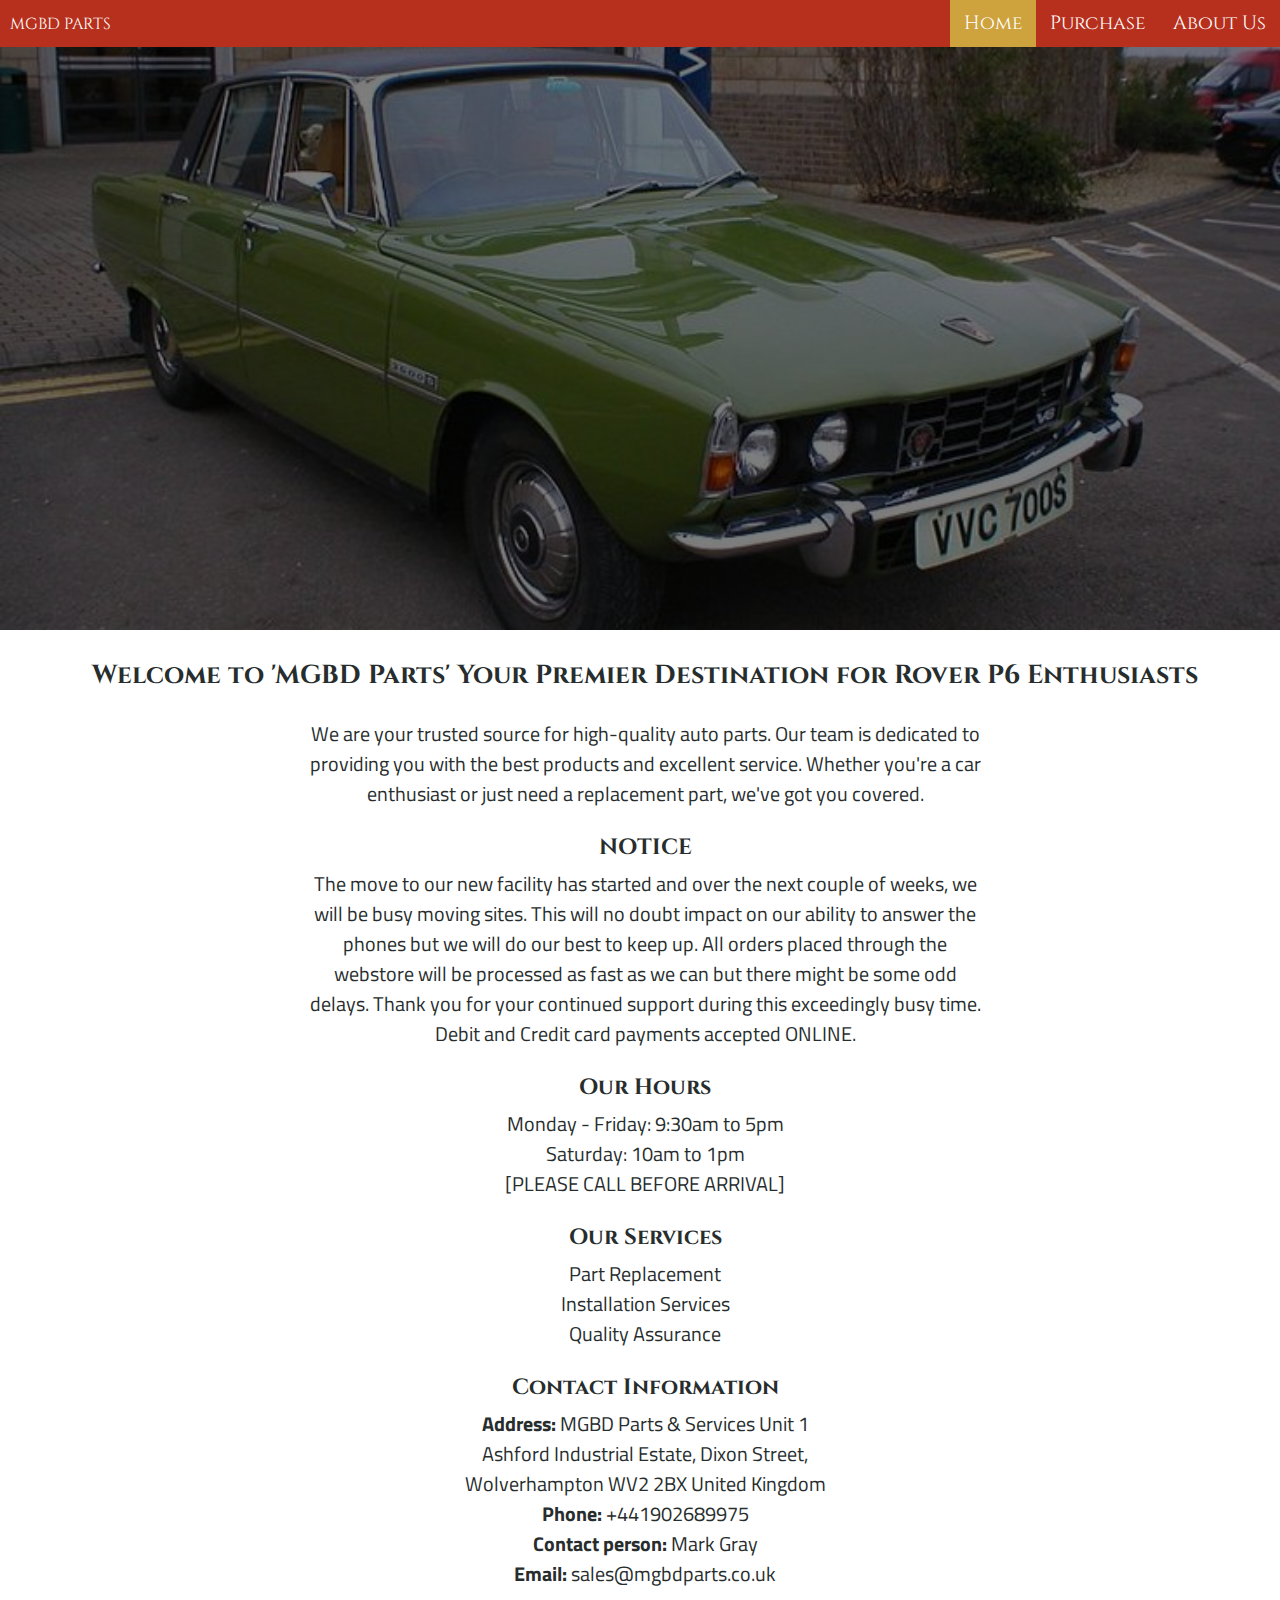
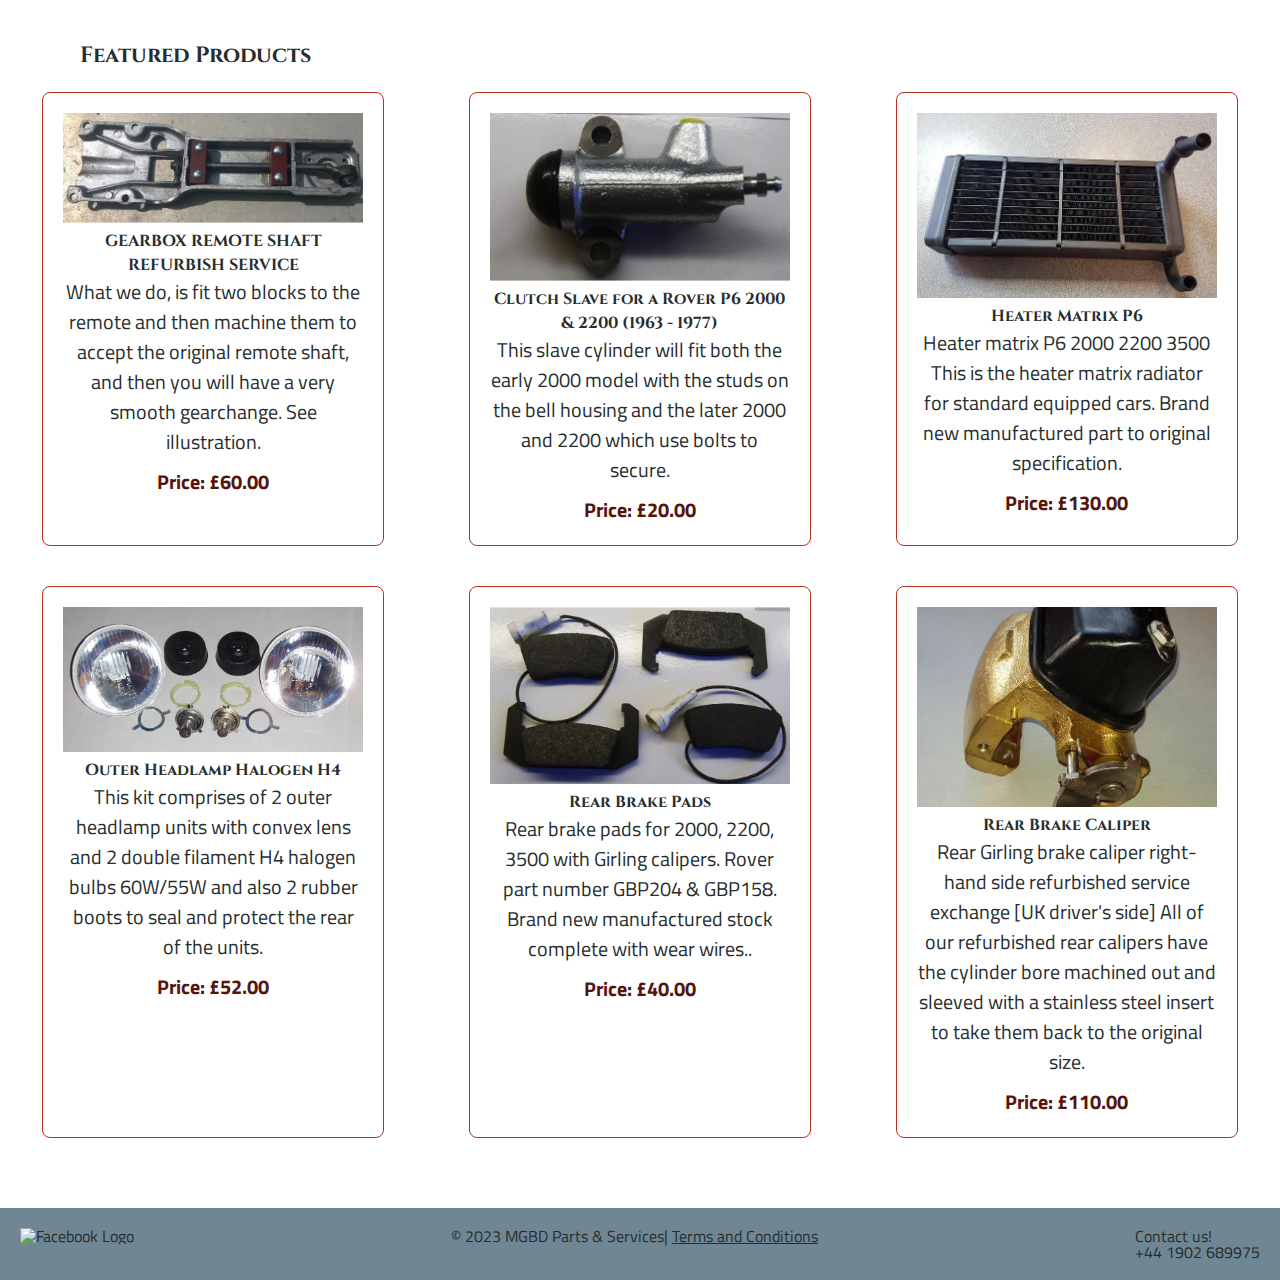
==== commit c40ef674: "Merge branch 'main' of https://github.com/SkedaddlesAway/362-Project2" ====
--- a/index.html
+++ b/index.html
@@ -10,6 +10,8 @@
     <link rel="preconnect" href="https://fonts.googleapis.com">
     <link rel="preconnect" href="https://fonts.gstatic.com" crossorigin>
     <link href="https://fonts.googleapis.com/css2?family=Cinzel&display=swap" rel="stylesheet">
+    <link rel="preconnect" href="https://fonts.gstatic.com" crossorigin>
+    <link href="https://fonts.googleapis.com/css2?family=Titillium+Web:wght@200&display=swap" rel="stylesheet">
   </head>
   <body>
     <header>
@@ -85,7 +87,9 @@
                 then machine them to accept the original remote 
                 shaft, and then you will have a very smooth 
                 gearchange. See illustration.</p>
-            <p class="price">Price: £60.00</p>
+          <div class="price">
+            <p>Price: £60.00</p>
+          </div>
           </div>
           <div class="product">
             <img src="media/clutch.jpeg" alt="Product 2">
@@ -93,7 +97,9 @@
             <p>This slave cylinder will fit both the early 2000 
                 model with the studs on the bell housing and 
                 the later 2000 and 2200 which use bolts to secure.</p>
+          <div class="price">
             <p class="price">Price: £20.00</p>
+          </div>
           </div>
           <div class="product">
             <img src="media/heater.jpeg" alt="Product 3">
@@ -102,7 +108,9 @@
                 This is the heater matrix radiator for 
                 standard equipped cars. Brand new manufactured 
                 part to original specification.</p>
-            <p class="price">£130.00</p>
+          <div class="price">
+            <p>Price: £130.00</p>
+          </div>
           </div>
           <div class="product">
             <img src="media/headlamp.jpeg" alt="Product 4">
@@ -111,7 +119,9 @@
             with convex lens and 2 double filament H4 
             halogen bulbs 60W/55W and also 2 rubber 
             boots to seal and protect the rear of the units.</p>
+          <div class="price">
             <p class="price">Price: £52.00</p>
+          </div>
           </div>
           <div class="product">
             <img src="media/brake.jpeg" alt="Product 5">
@@ -119,7 +129,9 @@
             <p>Rear brake pads for 2000, 2200, 3500 with Girling calipers.
             Rover part number GBP204 & GBP158.
             Brand new manufactured stock complete with wear wires..</p>
+          <div class="price">
             <p class="price">Price: £40.00</p>
+          </div>
           </div>
           <div class="product">
             <img src="media/caliper.jpeg" alt="Product 6">
@@ -129,7 +141,9 @@
                 All of our refurbished rear calipers have the cylinder bore machined 
                 out and sleeved with a stainless steel insert to take them back to 
                 the original size.</p>
+          <div class="price">
             <p class="price">Price: £110.00</p>
+          </div>
           </div>
         </div>
       </section>
--- a/css/style.css
+++ b/css/style.css
@@ -11,12 +11,17 @@
   padding: 0px;
 }
 body {
-  font-family: 'Cinzel', serif;
   color: #272d2d;
   margin: 0;
   padding: 0;
   overflow-x: hidden;
-}
+  font-family: 'Titillium Web', sans-serif;
+}
+
+h1, h2, h3, h4{
+  font-family: 'Cinzel', serif;
+}
+
 .logo {
   float: left;
 }
@@ -26,6 +31,7 @@
   padding: 10px;
 }
 .top-navbar {
+  font-family: 'Cinzel', serif;
   height: 70vh;
   width: 100%;
   background-size: cover;
@@ -74,8 +80,9 @@
   display: flex;
   flex-direction: column;
   justify-content: space-between;
-  width: 89.5vw;
+  width: 80%;
   padding: 20px;
+  margin: auto;
 }
 
 /*Home Page*/
@@ -91,6 +98,13 @@
   padding-bottom: 20px;
   margin-top: 1%;
 }
+strong {
+  font-weight: bolder;
+}
+.intro {
+  max-width: 700px;
+  margin: 0 auto;
+}
 .intro,
 .notice,
 .hours,
@@ -104,9 +118,31 @@
 .hours h2,
 .services h2,
 .contact-info h2 {
-  font-weight: bold;
-  padding-top: 20px;
+  font-weight: bolder;
+  font-size: 22px;
+  padding-top: 18px;
   padding-bottom: 10px;
+}
+.intro p,
+.notice p,
+.contact-info p,
+.hours ul,
+.services ul {
+  font-family: 'Titillium Web', sans-serif;
+  font-size: 20px;
+  line-height: 1.5;
+}
+.notice {
+  max-width: 680px;
+  margin: 0 auto;
+}
+.hours {
+  max-width: 330px;
+  margin: 0 auto;
+}
+.contact-info {
+  max-width: 380px;
+  margin: 0 auto;
 }
 .fb-like-container {
   text-align: center;
@@ -129,10 +165,19 @@
 }
 .products {
   padding: 50px 0;
+  line-height: 1.5;
   }
 .products h2{
-  font-weight: bold;
+  font-weight: bolder;
+  font-size: 22px;
   margin-left: 80px;
+}
+.products h3 {
+  font-weight: bolder;
+}
+.products p {
+  font-family: 'Titillium Web', sans-serif;
+  font-size: 20px;
 }
 .product-container {
   display: flex;
@@ -152,10 +197,13 @@
   max-height: 200px;
   object-fit: cover;
 }
-.price {
-  font-weight: bold;
+.price p {
+  font-family: 'Titillium Web', sans-serif;
+  font-weight: bolder;
   color: #55150d;
-}
+  padding-top: 10px;
+}
+
 /*About Us Page*/
 #aboutNav {
   background-image: linear-gradient(rgba(0, 0, 0, 0.5), rgba(0, 0, 0, 0.5)), url(../media/cover.jpg);
@@ -196,6 +244,8 @@
   padding-bottom: 20px;
 }
 .paragraphs {
+  font-family: 'Titillium Web', sans-serif;
+  font-size: 20px;
   display: flex;
   flex-direction: column;
   justify-content: flex-start;
@@ -224,7 +274,8 @@
 .p1-loc p,
 .p2-loc p,
 .p3-p6-loc p {
-  font-size: 1em;
+  font-family: 'Titillium Web', sans-serif;
+  font-size: 20px;
   text-align: justify;
   line-height: 1.5;
   display: block;
@@ -319,7 +370,7 @@
 #purchNav{
   background-image: linear-gradient(rgba(0, 0, 0, 0.5), rgba(0, 0, 0, 0.5)),url(../media/parts.jpg);
 }
-#purchH1 {
+.purchH1 {
   text-align: center;
   font-weight: bolder;
   font-size: 2em;
@@ -327,7 +378,7 @@
   padding-bottom: 20px;
   margin: 0;
 }
-#purchH1::after {
+.purchH1::after {
   content: "";
   display: block;
   width: 12%;
@@ -338,33 +389,49 @@
   padding: 10px;
   padding-bottom: 20px;
 }
-.purchNote h3 {
+.purchNote h3{
   font-weight: bold;
   font-size: 18px;
   padding-bottom: 20px;
+  margin: 2px 0 0 0;
+  padding-left: 10px;
 }
 .purchNote p{
-  text-align: center;
-  padding-top: 10px;
-  font-weight: bold;
+  font-weight: bolder;
+  text-align: center;
+  padding-top: 20px;
+}
+#purchEndnote{
+  padding: 10px;
+}
+#purchEndnote p{
+  text-align: center;
+  margin-top: auto;
+  margin-left: auto;
 }
 .purchNote ul li{
+  font-family: 'Titillium Web', sans-serif;
+  font-size: 20px;
   margin-left: 10px;
   line-height: 1.5;
 }
 .order{
   background-color: #b0cb96;
-  padding: 10px;
-  margin: 20px;
-  margin-left: auto;
-  margin-right: auto;
-  width: 70%;
+  padding: 20px 0px 20px 0px;
+  width: 100%;
   justify-self: center;
 }
+.order label{
+  margin: 10px;
+}
 .order input{
+  font-weight: bold;
   width: 100%;
   margin: 5px;
+  padding: none;
   border: none;
+  display: flex;
+  flex-direction: row;
 }
 .order textarea{
   width: 100%;
@@ -382,8 +449,54 @@
   background-color: #869a73;
   color: #fff;
 }
-
-/* Media query for smaller screens */
+.selections {
+  position: relative;
+  width: 40%;
+  padding: 10px;
+}
+.selections select {
+  display: none; 
+}
+.select-selected {
+  background-color: #869a73;
+}
+.select-selected:after {
+  position: absolute;
+  content: "";
+  top: 14px;
+  right: 10px;
+  width: 0;
+  height: 0;
+  border: 6px solid transparent;
+  border-color: #fff transparent transparent transparent;
+}
+.select-selected.select-arrow-active:after {
+  border-color: transparent transparent #fff transparent;
+  top: 7px;
+}
+.select-items div,.select-selected {
+  color: #ffffff;
+  padding: 8px 16px;
+  border: 1px solid transparent;
+  border-color: transparent transparent rgba(0, 0, 0, 0.1) transparent;
+  cursor: pointer;
+  user-select: none;
+}
+.select-items {
+  position: absolute;
+  background-color: #869a73;
+  top: 100%;
+  left: 0;
+  right: 0;
+  z-index: 99;
+}
+.select-hide {
+  display: none;
+}
+.select-items div:hover, .same-as-selected {
+  background-color: rgba(0, 0, 0, 0.1);
+}
+/* Media query for medium screens */
 @media (min-width: 900px) {
   #navbar-container{
     flex-direction:row;
@@ -396,6 +509,18 @@
 }
 /* Media query for larger screens */
 @media (min-width: 1024px) {
+  .order{
+    width: 40%;
+    padding: 20px;
+    margin: 20px;
+    margin-left: auto;
+    margin-right: auto;
+  }
+  .order input{
+    width: 25%;
+    margin: 5px;
+    border: none;
+  }
   .content {
     text-align: center;
     padding: 20px;
@@ -427,6 +552,8 @@
     padding-bottom: 30px;
   }
   .paragraphs {
+    font-family: 'Titillium Web', sans-serif;
+    font-size: 20px;
     display: flex;
     flex-direction: column;
     justify-content: flex-start;
@@ -479,7 +606,8 @@
   .p1-loc p,
   .p2-loc p,
   .p3-p6-loc p {
-    font-size: 1.1em;
+    font-family: 'Titillium Web', sans-serif;
+    font-size: 20px;
     text-align: justify;
     line-height: 1.5;
     display: block;
@@ -498,4 +626,4 @@
     margin-top: -20px;
     margin-bottom: 0;
   }
-}
+}